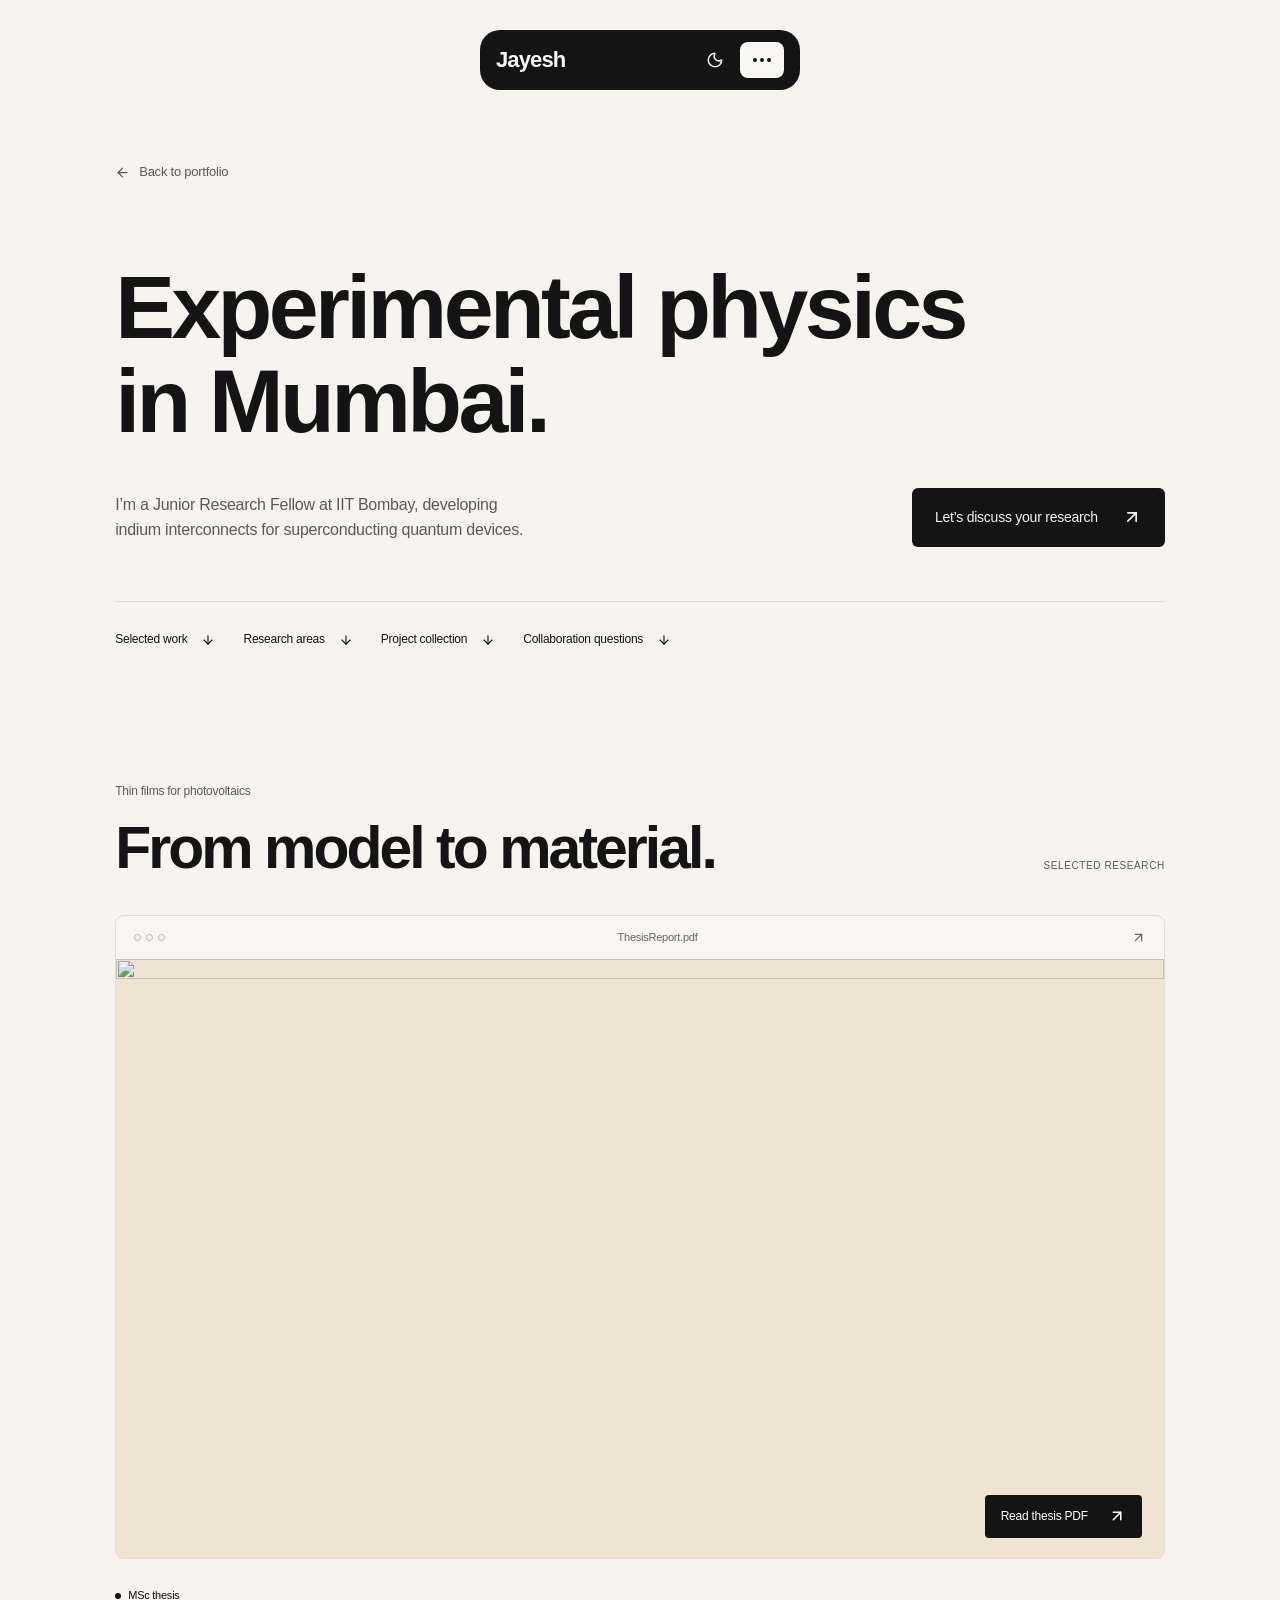
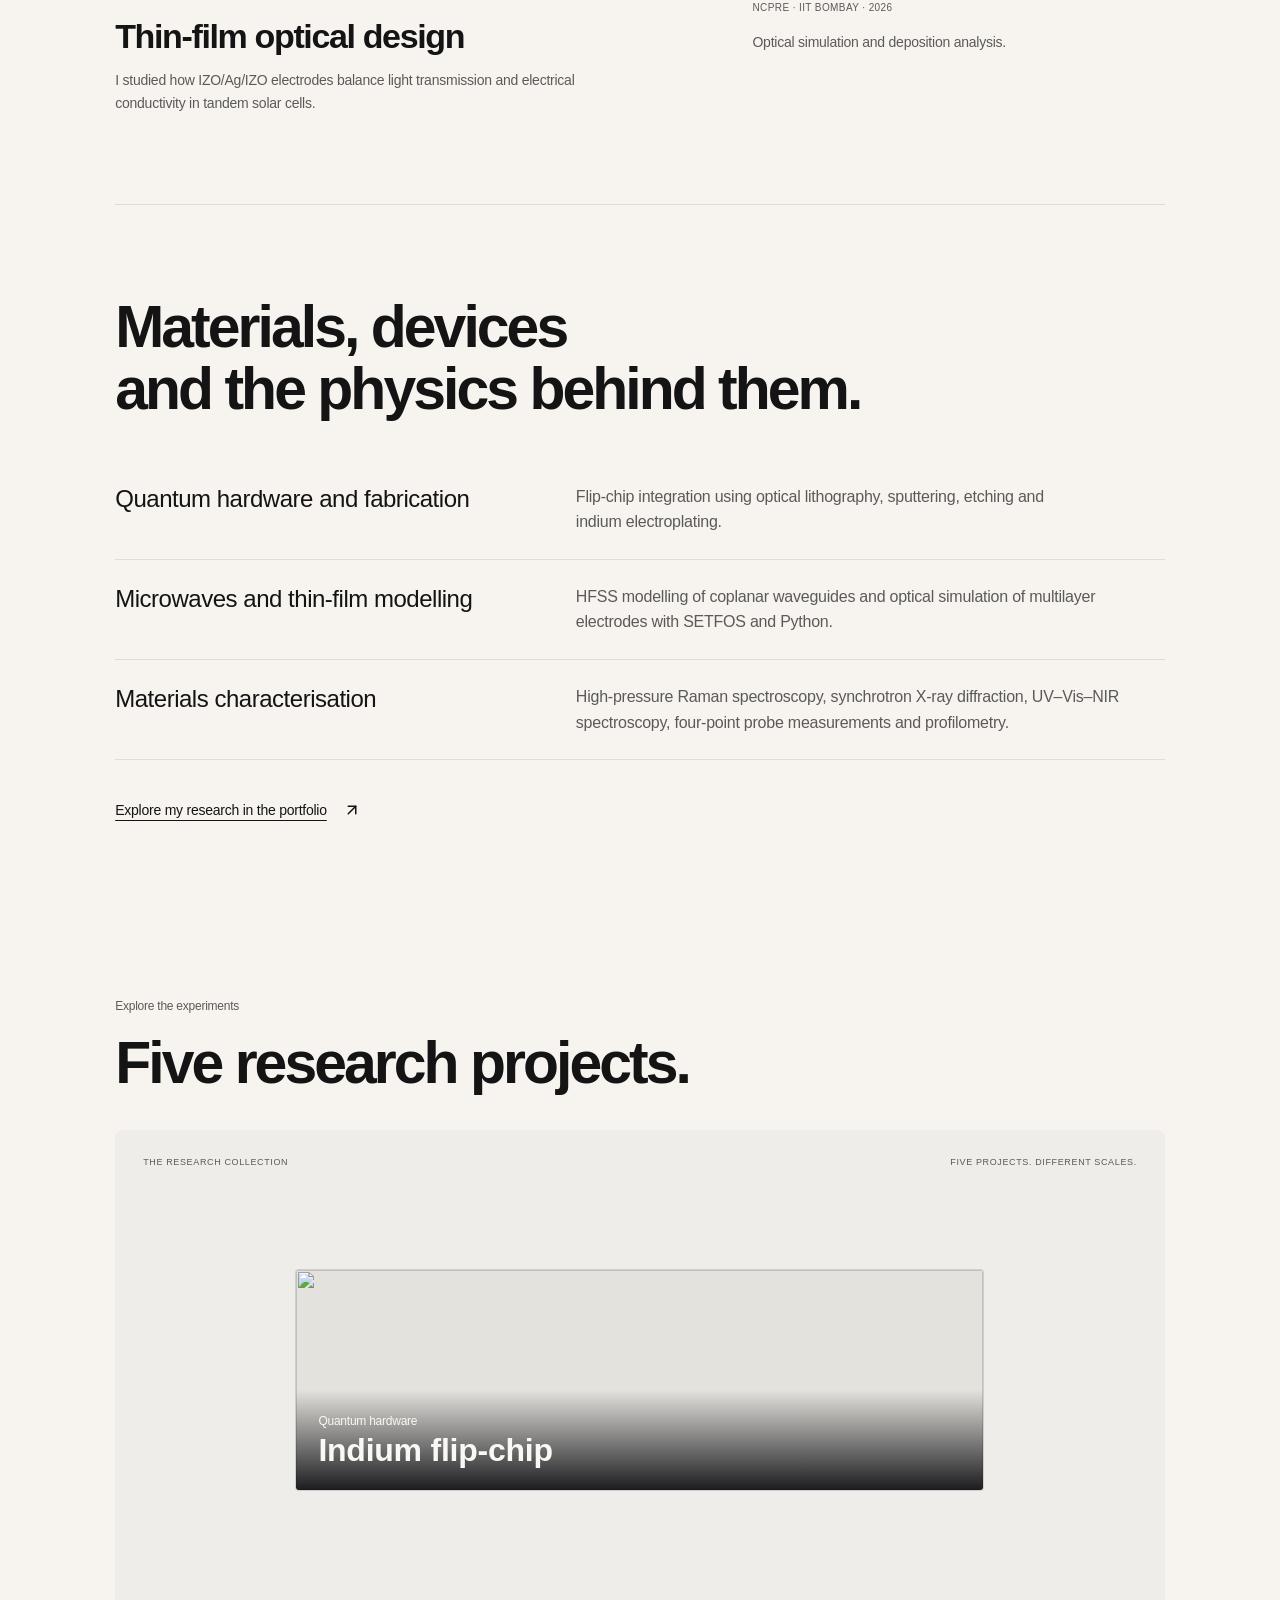
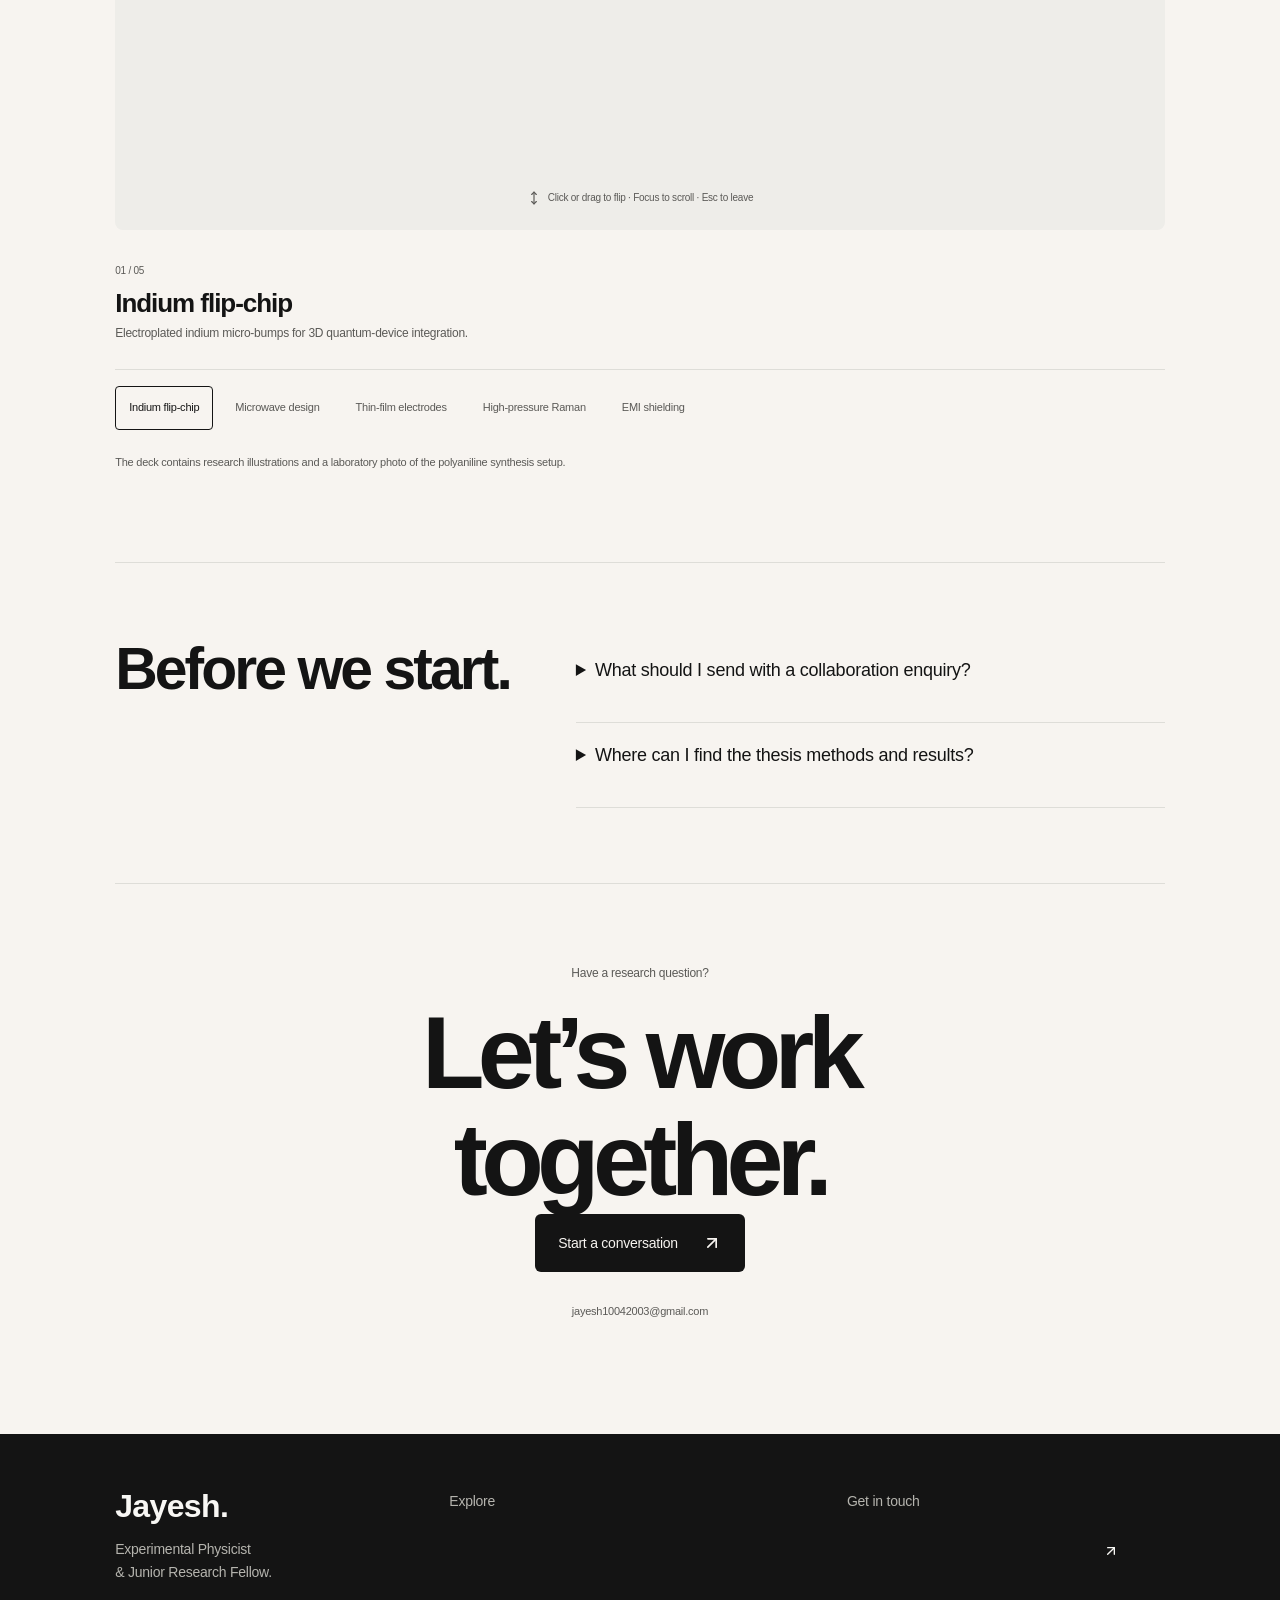
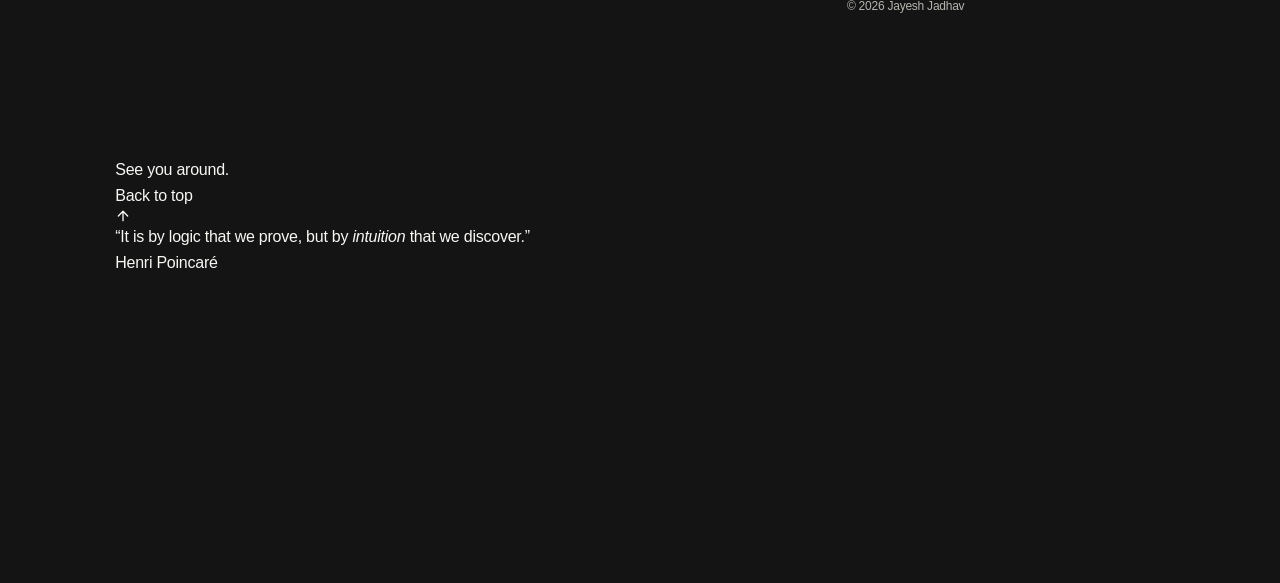
==== research/index.html @ 36b20504 "Align menu jumps with section content and repair moved links" ====
<!doctype html>
<html lang="en" class="fJfFLG_variable">
  <head>
    <meta charset="utf-8" />
    <meta
      name="viewport"
      content="width=device-width, initial-scale=1, viewport-fit=cover"
    />
    <title>Research Collaboration | Jayesh Jadhav</title>
    <meta
      name="description"
      content="Explore Jayesh Jadhav’s research in quantum hardware, thin-film optics and high-pressure spectroscopy, and get in touch about collaboration."
    />
    <meta
      property="og:title"
      content="Research Collaboration | Jayesh Jadhav"
    />
    <meta
      property="og:description"
      content="Research in quantum hardware, thin-film optics and high-pressure spectroscopy."
    />
    <meta property="og:type" content="website" />
    <link rel="icon" href="../assets/favicon.svg" type="image/svg+xml" />
    <link rel="stylesheet" href="../styles.css" />
    <link rel="stylesheet" href="../reference-crowd.css" />
    <link rel="stylesheet" href="research.css" />
    <link rel="stylesheet" href="../reference-overrides.css" />
    <script>
      try {
        document.documentElement.dataset.theme =
          localStorage.getItem("portfolio-theme") === "dark" ? "dark" : "light";
      } catch {
        document.documentElement.dataset.theme = "light";
      }
    </script>
    <script src="../reference-shell.js" defer></script>
    <script src="../reference-crowd.js" defer></script>
    <script src="deck.js" defer></script>
  </head>
  <body>
    <div class="freelance-page" id="top">
      <a class="skip-link" href="#research-main">Skip to content</a>
      <header class="site-header">
        <div class="header-inner">
          <a class="wordmark" href="../#about" aria-label="Jayesh Jadhav, home">
            <span class="wordmark-text">Jayesh</span>
          </a>
          <div class="header-actions">
            <button
              aria-label="Toggle dark mode"
              aria-pressed="false"
              class="wave-target icon-button theme-toggle"
            >
              <span
                class="wave-icon"
                aria-hidden="true"
                style="--wave-icon-size: 20px"
              >
                <span class="wave-icon-track">
                  <span>
                    <svg
                      xmlns="http://www.w3.org/2000/svg"
                      width="18"
                      height="18"
                      viewBox="0 0 24 24"
                      fill="none"
                      stroke="currentColor"
                      stroke-width="2"
                      stroke-linecap="round"
                      stroke-linejoin="round"
                      class="lucide lucide-moon"
                      aria-hidden="true"
                    >
                      <path
                        d="M20.985 12.486a9 9 0 1 1-9.473-9.472c.405-.022.617.46.402.803a6 6 0 0 0 8.268 8.268c.344-.215.825-.004.803.401"
                      ></path>
                    </svg>
                  </span>
                  <span>
                    <svg
                      xmlns="http://www.w3.org/2000/svg"
                      width="18"
                      height="18"
                      viewBox="0 0 24 24"
                      fill="none"
                      stroke="currentColor"
                      stroke-width="2"
                      stroke-linecap="round"
                      stroke-linejoin="round"
                      class="lucide lucide-moon"
                      aria-hidden="true"
                    >
                      <path
                        d="M20.985 12.486a9 9 0 1 1-9.473-9.472c.405-.022.617.46.402.803a6 6 0 0 0 8.268 8.268c.344-.215.825-.004.803.401"
                      ></path>
                    </svg>
                  </span>
                </span>
              </span>
            </button>
            <button
              type="button"
              class="icon-button nav-menu-trigger wave-target"
              aria-label="Navigation menu"
              aria-expanded="false"
              aria-controls="navigation-panel"
              aria-haspopup="dialog"
            >
              <span
                class="wave-icon"
                aria-hidden="true"
                style="--wave-icon-size: 24px"
              >
                <span class="wave-icon-track">
                  <span>
                    <svg
                      xmlns="http://www.w3.org/2000/svg"
                      width="24"
                      height="24"
                      viewBox="0 0 24 24"
                      fill="none"
                      stroke="currentColor"
                      stroke-width="2"
                      stroke-linecap="round"
                      stroke-linejoin="round"
                      class="lucide lucide-ellipsis"
                      aria-hidden="true"
                    >
                      <circle cx="12" cy="12" r="1"></circle>
                      <circle cx="19" cy="12" r="1"></circle>
                      <circle cx="5" cy="12" r="1"></circle>
                    </svg>
                  </span>
                  <span>
                    <svg
                      xmlns="http://www.w3.org/2000/svg"
                      width="24"
                      height="24"
                      viewBox="0 0 24 24"
                      fill="none"
                      stroke="currentColor"
                      stroke-width="2"
                      stroke-linecap="round"
                      stroke-linejoin="round"
                      class="lucide lucide-ellipsis"
                      aria-hidden="true"
                    >
                      <circle cx="12" cy="12" r="1"></circle>
                      <circle cx="19" cy="12" r="1"></circle>
                      <circle cx="5" cy="12" r="1"></circle>
                    </svg>
                  </span>
                </span>
              </span>
            </button>
          </div>
        </div>
      </header>
      <dialog
        id="navigation-panel"
        class="nav-dialog"
        aria-label="Navigation menu"
      >
        <div class="nav-panel">
          <div class="nav-panel-top">
            <button
              type="button"
              class="nav-panel-close"
              aria-label="Close navigation menu"
            >
              <span class="nav-menu-text">
                <span class="sr-only">close</span>
                <span aria-hidden="true">
                  <span class="nav-menu-piece">c</span>
                  <span class="nav-menu-piece">l</span>
                  <span class="nav-menu-piece">o</span>
                  <span class="nav-menu-piece">s</span>
                  <span class="nav-menu-piece">e</span>
                </span>
              </span>
              <span class="nav-close-circle nav-menu-piece">
                <svg
                  xmlns="http://www.w3.org/2000/svg"
                  width="23"
                  height="23"
                  viewBox="0 0 24 24"
                  fill="none"
                  stroke="currentColor"
                  stroke-width="2"
                  stroke-linecap="round"
                  stroke-linejoin="round"
                  class="lucide lucide-x"
                  aria-hidden="true"
                >
                  <path d="M18 6 6 18"></path>
                  <path d="m6 6 12 12"></path>
                </svg>
              </span>
            </button>
          </div>
          <nav class="nav-panel-links" aria-label="Site navigation">
            <div class="nav-menu-primary">
              <a href="../#projects">
                <span class="nav-menu-text">
                  <span class="sr-only">Projects</span>
                  <span aria-hidden="true">
                    <span class="nav-menu-piece">P</span>
                    <span class="nav-menu-piece">r</span>
                    <span class="nav-menu-piece">o</span>
                    <span class="nav-menu-piece">j</span>
                    <span class="nav-menu-piece">e</span>
                    <span class="nav-menu-piece">c</span>
                    <span class="nav-menu-piece">t</span>
                    <span class="nav-menu-piece">s</span>
                  </span>
                </span>
              </a>
              <a href="../#about">
                <span class="nav-menu-text">
                  <span class="sr-only">About</span>
                  <span aria-hidden="true">
                    <span class="nav-menu-piece">A</span>
                    <span class="nav-menu-piece">b</span>
                    <span class="nav-menu-piece">o</span>
                    <span class="nav-menu-piece">u</span>
                    <span class="nav-menu-piece">t</span>
                  </span>
                </span>
              </a>
              <a href="../#contact">
                <span class="nav-menu-text">
                  <span class="sr-only">Contact</span>
                  <span aria-hidden="true">
                    <span class="nav-menu-piece">C</span>
                    <span class="nav-menu-piece">o</span>
                    <span class="nav-menu-piece">n</span>
                    <span class="nav-menu-piece">t</span>
                    <span class="nav-menu-piece">a</span>
                    <span class="nav-menu-piece">c</span>
                    <span class="nav-menu-piece">t</span>
                  </span>
                </span>
              </a>
            </div>
            <div class="nav-menu-secondary">
              <a href="../#skills">
                <span class="nav-menu-text">
                  <span class="sr-only">Skills</span>
                  <span aria-hidden="true">
                    <span class="nav-menu-piece">S</span>
                    <span class="nav-menu-piece">k</span>
                    <span class="nav-menu-piece">i</span>
                    <span class="nav-menu-piece">l</span>
                    <span class="nav-menu-piece">l</span>
                    <span class="nav-menu-piece">s</span>
                  </span>
                </span>
              </a>
              <a href="../#experience">
                <span class="nav-menu-text">
                  <span class="sr-only">Experience</span>
                  <span aria-hidden="true">
                    <span class="nav-menu-piece">E</span>
                    <span class="nav-menu-piece">x</span>
                    <span class="nav-menu-piece">p</span>
                    <span class="nav-menu-piece">e</span>
                    <span class="nav-menu-piece">r</span>
                    <span class="nav-menu-piece">i</span>
                    <span class="nav-menu-piece">e</span>
                    <span class="nav-menu-piece">n</span>
                    <span class="nav-menu-piece">c</span>
                    <span class="nav-menu-piece">e</span>
                  </span>
                </span>
              </a>
              <a href="./" aria-current="page">
                <span class="nav-menu-text">
                  <span class="sr-only">Research</span>
                  <span aria-hidden="true">
                    <span class="nav-menu-piece">R</span>
                    <span class="nav-menu-piece">e</span>
                    <span class="nav-menu-piece">s</span>
                    <span class="nav-menu-piece">e</span>
                    <span class="nav-menu-piece">a</span>
                    <span class="nav-menu-piece">r</span>
                    <span class="nav-menu-piece">c</span>
                    <span class="nav-menu-piece">h</span>
                  </span>
                </span>
              </a>
              <a href="../world/">
                <span class="nav-menu-text">
                  <span class="sr-only">World of Jayesh</span>
                  <span aria-hidden="true">
                    <span class="nav-menu-piece">W</span>
                    <span class="nav-menu-piece">o</span>
                    <span class="nav-menu-piece">r</span>
                    <span class="nav-menu-piece">l</span>
                    <span class="nav-menu-piece">d</span>
                    <span class="nav-menu-piece"> </span>
                    <span class="nav-menu-piece">o</span>
                    <span class="nav-menu-piece">f</span>
                    <span class="nav-menu-piece"> </span>
                    <span class="nav-menu-piece">J</span>
                    <span class="nav-menu-piece">a</span>
                    <span class="nav-menu-piece">y</span>
                    <span class="nav-menu-piece">e</span>
                    <span class="nav-menu-piece">s</span>
                    <span class="nav-menu-piece">h</span>
                  </span>
                </span>
              </a>
            </div>
          </nav>
          <div class="nav-panel-footer">
            <a class="nav-panel-email" href="mailto:jayesh10042003@gmail.com">
              <span class="nav-menu-text">
                <span class="sr-only">jayesh10042003@gmail.com</span>
                <span aria-hidden="true">
                  <span class="nav-menu-piece">j</span>
                  <span class="nav-menu-piece">a</span>
                  <span class="nav-menu-piece">y</span>
                  <span class="nav-menu-piece">e</span>
                  <span class="nav-menu-piece">s</span>
                  <span class="nav-menu-piece">h</span>
                  <span class="nav-menu-piece">1</span>
                  <span class="nav-menu-piece">0</span>
                  <span class="nav-menu-piece">0</span>
                  <span class="nav-menu-piece">4</span>
                  <span class="nav-menu-piece">2</span>
                  <span class="nav-menu-piece">0</span>
                  <span class="nav-menu-piece">0</span>
                  <span class="nav-menu-piece">3</span>
                  <span class="nav-menu-piece">@</span>
                  <span class="nav-menu-piece">g</span>
                  <span class="nav-menu-piece">m</span>
                  <span class="nav-menu-piece">a</span>
                  <span class="nav-menu-piece">i</span>
                  <span class="nav-menu-piece">l</span>
                  <span class="nav-menu-piece">.</span>
                  <span class="nav-menu-piece">c</span>
                  <span class="nav-menu-piece">o</span>
                  <span class="nav-menu-piece">m</span>
                </span>
              </span>
            </a>
            <div class="nav-panel-socials">
              <a
                class="nav-menu-piece"
                href="https://www.instagram.com/jayesh10042003/"
                aria-label="Instagram"
                target="_blank"
                rel="noopener noreferrer"
              >
                <svg
                  class="platform-logo"
                  viewBox="0 0 24 24"
                  width="18"
                  height="18"
                  fill="currentColor"
                  aria-hidden="true"
                  focusable="false"
                >
                  <path
                    d="M7.0301.084c-1.2768.0602-2.1487.264-2.911.5634-.7888.3075-1.4575.72-2.1228 1.3877-.6652.6677-1.075 1.3368-1.3802 2.127-.2954.7638-.4956 1.6365-.552 2.914-.0564 1.2775-.0689 1.6882-.0626 4.947.0062 3.2586.0206 3.6671.0825 4.9473.061 1.2765.264 2.1482.5635 2.9107.308.7889.72 1.4573 1.388 2.1228.6679.6655 1.3365 1.0743 2.1285 1.38.7632.295 1.6361.4961 2.9134.552 1.2773.056 1.6884.069 4.9462.0627 3.2578-.0062 3.668-.0207 4.9478-.0814 1.28-.0607 2.147-.2652 2.9098-.5633.7889-.3086 1.4578-.72 2.1228-1.3881.665-.6682 1.0745-1.3378 1.3795-2.1284.2957-.7632.4966-1.636.552-2.9124.056-1.2809.0692-1.6898.063-4.948-.0063-3.2583-.021-3.6668-.0817-4.9465-.0607-1.2797-.264-2.1487-.5633-2.9117-.3084-.7889-.72-1.4568-1.3876-2.1228C21.2982 1.33 20.628.9208 19.8378.6165 19.074.321 18.2017.1197 16.9244.0645 15.6471.0093 15.236-.005 11.977.0014 8.718.0076 8.31.0215 7.0301.0839m.1402 21.6932c-1.17-.0509-1.8053-.2453-2.2287-.408-.5606-.216-.96-.4771-1.3819-.895-.422-.4178-.6811-.8186-.9-1.378-.1644-.4234-.3624-1.058-.4171-2.228-.0595-1.2645-.072-1.6442-.079-4.848-.007-3.2037.0053-3.583.0607-4.848.05-1.169.2456-1.805.408-2.2282.216-.5613.4762-.96.895-1.3816.4188-.4217.8184-.6814 1.3783-.9003.423-.1651 1.0575-.3614 2.227-.4171 1.2655-.06 1.6447-.072 4.848-.079 3.2033-.007 3.5835.005 4.8495.0608 1.169.0508 1.8053.2445 2.228.408.5608.216.96.4754 1.3816.895.4217.4194.6816.8176.9005 1.3787.1653.4217.3617 1.056.4169 2.2263.0602 1.2655.0739 1.645.0796 4.848.0058 3.203-.0055 3.5834-.061 4.848-.051 1.17-.245 1.8055-.408 2.2294-.216.5604-.4763.96-.8954 1.3814-.419.4215-.8181.6811-1.3783.9-.4224.1649-1.0577.3617-2.2262.4174-1.2656.0595-1.6448.072-4.8493.079-3.2045.007-3.5825-.006-4.848-.0608M16.953 5.5864A1.44 1.44 0 1 0 18.39 4.144a1.44 1.44 0 0 0-1.437 1.4424M5.8385 12.012c.0067 3.4032 2.7706 6.1557 6.173 6.1493 3.4026-.0065 6.157-2.7701 6.1506-6.1733-.0065-3.4032-2.771-6.1565-6.174-6.1498-3.403.0067-6.156 2.771-6.1496 6.1738M8 12.0077a4 4 0 1 1 4.008 3.9921A3.9996 3.9996 0 0 1 8 12.0077"
                  ></path>
                </svg>
              </a>
              <a
                class="nav-menu-piece"
                href="https://github.com/portfolio-jayesh"
                aria-label="GitHub"
                target="_blank"
                rel="noopener noreferrer"
              >
                <svg
                  class="platform-logo"
                  viewBox="0 0 24 24"
                  width="18"
                  height="18"
                  fill="currentColor"
                  aria-hidden="true"
                  focusable="false"
                >
                  <path
                    d="M12 .297c-6.63 0-12 5.373-12 12 0 5.303 3.438 9.8 8.205 11.385.6.113.82-.258.82-.577 0-.285-.01-1.04-.015-2.04-3.338.724-4.042-1.61-4.042-1.61C4.422 18.07 3.633 17.7 3.633 17.7c-1.087-.744.084-.729.084-.729 1.205.084 1.838 1.236 1.838 1.236 1.07 1.835 2.809 1.305 3.495.998.108-.776.417-1.305.76-1.605-2.665-.3-5.466-1.332-5.466-5.93 0-1.31.465-2.38 1.235-3.22-.135-.303-.54-1.523.105-3.176 0 0 1.005-.322 3.3 1.23.96-.267 1.98-.399 3-.405 1.02.006 2.04.138 3 .405 2.28-1.552 3.285-1.23 3.285-1.23.645 1.653.24 2.873.12 3.176.765.84 1.23 1.91 1.23 3.22 0 4.61-2.805 5.625-5.475 5.92.42.36.81 1.096.81 2.22 0 1.606-.015 2.896-.015 3.286 0 .315.21.69.825.57C20.565 22.092 24 17.592 24 12.297c0-6.627-5.373-12-12-12"
                  ></path>
                </svg>
              </a>
              <a
                class="nav-menu-piece"
                href="https://www.linkedin.com/in/jayeshjadhaviitbphysics/"
                aria-label="LinkedIn"
                target="_blank"
                rel="noopener noreferrer"
              >
                <svg
                  class="platform-logo"
                  viewBox="0 0 24 24"
                  width="18"
                  height="18"
                  fill="currentColor"
                  aria-hidden="true"
                  focusable="false"
                >
                  <path
                    d="M20.447 20.452h-3.554v-5.569c0-1.328-.027-3.037-1.852-3.037-1.853 0-2.136 1.445-2.136 2.939v5.667H9.351V9h3.414v1.561h.046c.477-.9 1.637-1.85 3.37-1.85 3.601 0 4.267 2.37 4.267 5.455v6.286zM5.337 7.433c-1.144 0-2.063-.926-2.063-2.065 0-1.138.92-2.063 2.063-2.063 1.14 0 2.064.925 2.064 2.063 0 1.139-.925 2.065-2.064 2.065zm1.782 13.019H3.555V9h3.564v11.452zM22.225 0H1.771C.792 0 0 .774 0 1.729v20.542C0 23.227.792 24 1.771 24h20.451C23.2 24 24 23.227 24 22.271V1.729C24 .774 23.2 0 22.222 0h.003z"
                  ></path>
                </svg>
              </a>
            </div>
          </div>
        </div>
      </dialog>
      <main id="research-main" tabindex="-1">
        <header class="freelance-hero wrap">
          <a class="freelance-back" href="../">
            <svg
              xmlns="http://www.w3.org/2000/svg"
              width="15"
              height="15"
              viewBox="0 0 24 24"
              fill="none"
              stroke="currentColor"
              stroke-width="2"
              stroke-linecap="round"
              stroke-linejoin="round"
              class="lucide lucide-arrow-left"
              aria-hidden="true"
            >
              <path d="m12 19-7-7 7-7"></path>
              <path d="M19 12H5"></path></svg
            >Back to portfolio</a
          >
          <div class="freelance-hero-heading">
            <h1>Experimental physics<br />in Mumbai.</h1>
          </div>
          <div class="freelance-hero-bottom">
            <p>
              I’m a Junior Research Fellow at IIT Bombay, developing indium
              interconnects for superconducting quantum devices.
            </p>
            <a
              class="fl-primary"
              href="mailto:jayesh10042003@gmail.com?subject=Research%20collaboration"
              >Let’s discuss your research
              <svg
                xmlns="http://www.w3.org/2000/svg"
                width="20"
                height="20"
                viewBox="0 0 24 24"
                fill="none"
                stroke="currentColor"
                stroke-width="2"
                stroke-linecap="round"
                stroke-linejoin="round"
                class="lucide lucide-arrow-up-right"
                aria-hidden="true"
              >
                <path d="M7 7h10v10"></path>
                <path d="M7 17 17 7"></path>
              </svg>
            </a>
          </div>
          <nav class="freelance-jump" aria-label="On this page">
            <a href="#selected-work"
              >Selected work
              <svg
                xmlns="http://www.w3.org/2000/svg"
                width="14"
                height="14"
                viewBox="0 0 24 24"
                fill="none"
                stroke="currentColor"
                stroke-width="2"
                stroke-linecap="round"
                stroke-linejoin="round"
                class="lucide lucide-arrow-down"
                aria-hidden="true"
              >
                <path d="M12 5v14"></path>
                <path d="m19 12-7 7-7-7"></path>
              </svg>
            </a>
            <a href="#research-areas"
              >Research areas
              <svg
                xmlns="http://www.w3.org/2000/svg"
                width="14"
                height="14"
                viewBox="0 0 24 24"
                fill="none"
                stroke="currentColor"
                stroke-width="2"
                stroke-linecap="round"
                stroke-linejoin="round"
                class="lucide lucide-arrow-down"
                aria-hidden="true"
              >
                <path d="M12 5v14"></path>
                <path d="m19 12-7 7-7-7"></path>
              </svg>
            </a>
            <a href="#project-collection"
              >Project collection
              <svg
                xmlns="http://www.w3.org/2000/svg"
                width="14"
                height="14"
                viewBox="0 0 24 24"
                fill="none"
                stroke="currentColor"
                stroke-width="2"
                stroke-linecap="round"
                stroke-linejoin="round"
                class="lucide lucide-arrow-down"
                aria-hidden="true"
              >
                <path d="M12 5v14"></path>
                <path d="m19 12-7 7-7-7"></path>
              </svg>
            </a>
            <a href="#collaboration-questions"
              >Collaboration questions
              <svg
                xmlns="http://www.w3.org/2000/svg"
                width="14"
                height="14"
                viewBox="0 0 24 24"
                fill="none"
                stroke="currentColor"
                stroke-width="2"
                stroke-linecap="round"
                stroke-linejoin="round"
                class="lucide lucide-arrow-down"
                aria-hidden="true"
              >
                <path d="M12 5v14"></path>
                <path d="m19 12-7 7-7-7"></path>
              </svg>
            </a>
          </nav>
        </header>
        <section
          class="freelance-work wrap"
          id="selected-work"
          aria-labelledby="work-heading"
        >
          <div class="fl-section-heading" data-scroll-anchor>
            <div>
              <span class="fl-eyebrow">Thin films for photovoltaics</span>
              <h2 id="work-heading">From model to material.</h2>
            </div>
            <span class="fl-small-label">SELECTED RESEARCH</span>
          </div>
          <a
            class="elite-preview"
            href="https://portfolio-jayesh.github.io/JayeshJa/Assets/ThesisReport.pdf"
            aria-label="Read thesis PDF"
          >
            <div class="elite-browser">
              <span aria-hidden="true">
                <i></i>
                <i></i>
                <i></i>
              </span>
              <span>ThesisReport.pdf</span>
              <svg
                xmlns="http://www.w3.org/2000/svg"
                width="15"
                height="15"
                viewBox="0 0 24 24"
                fill="none"
                stroke="currentColor"
                stroke-width="2"
                stroke-linecap="round"
                stroke-linejoin="round"
                class="lucide lucide-arrow-up-right"
                aria-hidden="true"
              >
                <path d="M7 7h10v10"></path>
                <path d="M7 17 17 7"></path>
              </svg>
            </div>
            <div class="elite-image">
              <img
                src="thesis-preview.jpg"
                width="1440"
                height="824"
                loading="lazy"
                decoding="async"
                alt=""
              />
            </div>
            <span class="elite-visit"
              >Read thesis PDF
              <svg
                xmlns="http://www.w3.org/2000/svg"
                width="18"
                height="18"
                viewBox="0 0 24 24"
                fill="none"
                stroke="currentColor"
                stroke-width="2"
                stroke-linecap="round"
                stroke-linejoin="round"
                class="lucide lucide-arrow-up-right"
                aria-hidden="true"
              >
                <path d="M7 7h10v10"></path>
                <path d="M7 17 17 7"></path>
              </svg>
            </span>
          </a>
          <div class="elite-details">
            <div>
              <span class="fl-live"> <span></span> MSc thesis</span>
              <h3>Thin-film optical design</h3>
              <p>
                I studied how IZO/Ag/IZO electrodes balance light transmission
                and electrical conductivity in tandem solar cells.
              </p>
            </div>
            <div class="elite-delivery">
              <span>NCPRE · IIT BOMBAY · 2026</span>
              <p>Optical simulation and deposition analysis.</p>
            </div>
          </div>
        </section>
        <section
          class="freelance-services wrap"
          id="research-areas"
          aria-labelledby="services-heading"
        >
          <h2 id="services-heading" data-scroll-anchor>
            Materials, devices<br />and the physics behind them.
          </h2>
          <div class="freelance-service-list">
            <article>
              <h3>Quantum hardware and fabrication</h3>
              <p>
                Flip-chip integration using optical lithography, sputtering,
                etching and indium electroplating.
              </p>
            </article>
            <article>
              <h3>Microwaves and thin-film modelling</h3>
              <p>
                HFSS modelling of coplanar waveguides and optical simulation
                of multilayer electrodes with SETFOS and Python.
              </p>
            </article>
            <article>
              <h3>Materials characterisation</h3>
              <p>
                High-pressure Raman spectroscopy, synchrotron X-ray diffraction,
                UV–Vis–NIR spectroscopy, four-point probe measurements and
                profilometry.
              </p>
            </article>
          </div>
          <a class="freelance-engineering-link" href="../#projects"
            >Explore my research in the portfolio
            <svg
              xmlns="http://www.w3.org/2000/svg"
              width="18"
              height="18"
              viewBox="0 0 24 24"
              fill="none"
              stroke="currentColor"
              stroke-width="2"
              stroke-linecap="round"
              stroke-linejoin="round"
              class="lucide lucide-arrow-up-right"
              aria-hidden="true"
            >
              <path d="M7 7h10v10"></path>
              <path d="M7 17 17 7"></path>
            </svg>
          </a>
        </section>
        <section
          class="freelance-demos wrap"
          id="project-collection"
          aria-labelledby="demo-heading"
        >
          <div class="fl-section-heading" data-scroll-anchor>
            <div>
              <span class="fl-eyebrow">Explore the experiments</span>
              <h2 id="demo-heading">Five research projects.</h2>
            </div>
          </div>
          <div class="demo-collection">
            <div
              class="td-root"
              role="region"
              aria-roledescription="carousel"
              aria-label="Research project collection"
              aria-describedby="deck-instructions"
              tabindex="0"
              data-project-deck=""
            >
              <div class="deck-stage-label">
                <span>THE RESEARCH COLLECTION</span>
                <span>FIVE PROJECTS. DIFFERENT SCALES.</span>
              </div>
              <div class="td-scene" aria-hidden="true">
                <div class="td-card" data-card="0">
                  <img
                    src="../assets/indium.webp"
                    alt=""
                    width="1440"
                    height="699"
                    draggable="false"
                    decoding="async"
                  />
                  <div class="research-card-copy">
                    <span>Quantum hardware</span>
                    <strong>Indium flip-chip</strong>
                  </div>
                </div>
                <div class="td-card" data-card="1">
                  <img
                    src="../assets/cpw.webp"
                    alt=""
                    width="1440"
                    height="699"
                    draggable="false"
                    decoding="async"
                  />
                  <div class="research-card-copy">
                    <span>Superconducting circuits</span>
                    <strong>Microwave design</strong>
                  </div>
                </div>
                <div class="td-card" data-card="2">
                  <img
                    src="../assets/optics.webp"
                    alt=""
                    width="1440"
                    height="699"
                    draggable="false"
                    decoding="async"
                  />
                  <div class="research-card-copy">
                    <span>Tandem photovoltaics</span>
                    <strong>Thin-film electrodes</strong>
                  </div>
                </div>
                <div class="td-card" data-card="3">
                  <img
                    src="../assets/raman.svg"
                    alt=""
                    width="1440"
                    height="699"
                    draggable="false"
                    decoding="async"
                  />
                  <div class="research-card-copy">
                    <span>Spectroscopy</span>
                    <strong>High-pressure Raman</strong>
                  </div>
                </div>
                <div class="td-card" data-card="4">
                  <img
                    src="pani.jpg"
                    alt=""
                    width="1440"
                    height="699"
                    draggable="false"
                    decoding="async"
                  />
                  <div class="research-card-copy">
                    <span>Materials physics</span>
                    <strong>EMI shielding</strong>
                  </div>
                </div>
                <div class="td-card" data-card="0">
                  <img
                    src="../assets/indium.webp"
                    alt=""
                    width="1440"
                    height="699"
                    draggable="false"
                    decoding="async"
                  />
                  <div class="research-card-copy">
                    <span>Quantum hardware</span>
                    <strong>Indium flip-chip</strong>
                  </div>
                </div>
                <div class="td-card" data-card="1">
                  <img
                    src="../assets/cpw.webp"
                    alt=""
                    width="1440"
                    height="699"
                    draggable="false"
                    decoding="async"
                  />
                  <div class="research-card-copy">
                    <span>Superconducting circuits</span>
                    <strong>Microwave design</strong>
                  </div>
                </div>
                <div class="td-card" data-card="2">
                  <img
                    src="../assets/optics.webp"
                    alt=""
                    width="1440"
                    height="699"
                    draggable="false"
                    decoding="async"
                  />
                  <div class="research-card-copy">
                    <span>Tandem photovoltaics</span>
                    <strong>Thin-film electrodes</strong>
                  </div>
                </div>
                <div class="td-card" data-card="3">
                  <img
                    src="../assets/raman.svg"
                    alt=""
                    width="1440"
                    height="699"
                    draggable="false"
                    decoding="async"
                  />
                  <div class="research-card-copy">
                    <span>Spectroscopy</span>
                    <strong>High-pressure Raman</strong>
                  </div>
                </div>
                <div class="td-card" data-card="4">
                  <img
                    src="pani.jpg"
                    alt=""
                    width="1440"
                    height="699"
                    draggable="false"
                    decoding="async"
                  />
                  <div class="research-card-copy">
                    <span>Materials physics</span>
                    <strong>EMI shielding</strong>
                  </div>
                </div>
              </div>
              <span class="deck-hint" id="deck-instructions">
                <svg
                  xmlns="http://www.w3.org/2000/svg"
                  width="14"
                  height="14"
                  viewBox="0 0 24 24"
                  fill="none"
                  stroke="currentColor"
                  stroke-width="2"
                  stroke-linecap="round"
                  stroke-linejoin="round"
                  class="lucide lucide-move-vertical"
                  aria-hidden="true"
                >
                  <path d="M12 2v20"></path>
                  <path d="m8 18 4 4 4-4"></path>
                  <path d="m8 6 4-4 4 4"></path></svg
                >Click or drag to flip · Focus to scroll · Esc to leave</span
              >
            </div>
            <div class="deck-caption">
              <div aria-live="polite" aria-atomic="true">
                <span class="deck-index"
                  >01<!-- -->
                  /
                  <!-- -->05</span
                >
                <h3>Indium flip-chip</h3>
                <p>
                  Electroplated indium micro-bumps for 3D quantum-device
                  integration.
                </p>
              </div>
            </div>
            <div class="demo-categories" aria-label="Choose a project">
              <button
                type="button"
                aria-pressed="true"
                data-description="Electroplated indium micro-bumps for 3D quantum-device integration."
              >
                Indium flip-chip
              </button>
              <button
                type="button"
                aria-pressed="false"
                data-description="Superconducting coplanar waveguides modelled in HFSS."
              >
                Microwave design
              </button>
              <button
                type="button"
                aria-pressed="false"
                data-description="Optical modelling and fabrication-aware design of IZO/Ag/IZO stacks."
              >
                Thin-film electrodes
              </button>
              <button
                type="button"
                aria-pressed="false"
                data-description="Diamond-anvil-cell spectroscopy at Bhabha Atomic Research Centre."
              >
                High-pressure Raman
              </button>
              <button
                type="button"
                aria-pressed="false"
                data-description="Polyaniline and magnetite synthesis for an EMI shielding composite."
              >
                EMI shielding
              </button>
            </div>
          </div>
          <p class="demo-disclaimer">
            The deck contains research illustrations and a laboratory photo of
            the polyaniline synthesis setup.
          </p>
        </section>
        <section
          class="freelance-questions wrap"
          id="collaboration-questions"
          aria-labelledby="questions-heading"
        >
          <h2 id="questions-heading" data-scroll-anchor>Before we start.</h2>
          <div>
            <details>
              <summary>
                What should I send with a collaboration enquiry?
              </summary>
              <p>
                Share your research question, the material or device you’re
                studying, and the measurement or model you have in mind.
              </p>
            </details>
            <details>
              <summary>Where can I find the thesis methods and results?</summary>
              <p>
                Chapter 2 of the <a href="#selected-work">thesis PDF</a> covers
                the simulations and results. Chapter 3 compares sputtering and
                thermal evaporation.
              </p>
            </details>
          </div>
        </section>
        <section
          class="freelance-cta wrap"
          aria-labelledby="freelance-cta-heading"
        >
          <span class="fl-eyebrow">Have a research question?</span>
          <h2 id="freelance-cta-heading">Let’s work<br />together.</h2>
          <a
            class="fl-primary"
            href="mailto:jayesh10042003@gmail.com?subject=Research%20collaboration"
            >Start a conversation<svg
              xmlns="http://www.w3.org/2000/svg"
              width="20"
              height="20"
              viewBox="0 0 24 24"
              fill="none"
              stroke="currentColor"
              stroke-width="2"
              stroke-linecap="round"
              stroke-linejoin="round"
              class="lucide lucide-arrow-up-right"
              aria-hidden="true"
            >
              <path d="M7 7h10v10"></path>
              <path d="M7 17 17 7"></path>
            </svg>
          </a>
          <a class="freelance-email" href="mailto:jayesh10042003@gmail.com"
            >jayesh10042003@gmail.com</a
          >
        </section>
      </main>
      <footer class="site-footer">
        <div class="footer-top wrap">
          <div class="footer-identity">
            <h2>Jayesh.</h2>
            <p>Experimental Physicist<br />&amp; Junior Research Fellow.</p>
          </div>
          <nav aria-label="Footer navigation">
            <p>Explore</p>
            <div>
              <a class="wave-target" href="../#about">
                <span class="wave-text">
                  <span class="sr-only">About</span>
                  <span class="wave-words" aria-hidden="true">
                    <span class="wave-window">
                      <span class="wave-glyph" data-char="About">About</span>
                    </span>
                  </span>
                </span>
              </a>
              <a class="wave-target" href="../#skills">
                <span class="wave-text">
                  <span class="sr-only">Skills</span>
                  <span class="wave-words" aria-hidden="true">
                    <span class="wave-window">
                      <span class="wave-glyph" data-char="Skills">Skills</span>
                    </span>
                  </span>
                </span>
              </a>
              <a class="wave-target" href="../#projects">
                <span class="wave-text">
                  <span class="sr-only">Projects</span>
                  <span class="wave-words" aria-hidden="true">
                    <span class="wave-window">
                      <span class="wave-glyph" data-char="Projects"
                        >Projects</span
                      >
                    </span>
                  </span>
                </span>
              </a>
              <a class="wave-target" href="../#experience">
                <span class="wave-text">
                  <span class="sr-only">Experience</span>
                  <span class="wave-words" aria-hidden="true">
                    <span class="wave-window">
                      <span class="wave-glyph" data-char="Experience"
                        >Experience</span
                      >
                    </span>
                  </span>
                </span>
              </a>
              <a class="wave-target" href="./">
                <span class="wave-text">
                  <span class="sr-only">Research</span>
                  <span aria-hidden="true" class="wave-words">
                    <span class="wave-window">
                      <span class="wave-glyph" data-char="Research"
                        >Research</span
                      >
                    </span>
                  </span>
                </span>
              </a>
              <a class="wave-target" href="../world/">
                <span class="wave-text">
                  <span class="sr-only">World of Jayesh</span>
                  <span aria-hidden="true" class="wave-words">
                    <span class="wave-window">
                      <span class="wave-glyph" data-char="World">World</span>
                    </span>
                    <span class="wave-window">
                      <span class="wave-glyph" data-char="of">of</span>
                    </span>
                    <span class="wave-window">
                      <span class="wave-glyph" data-char="Jayesh">Jayesh</span>
                    </span>
                  </span>
                </span>
              </a>
              <a class="wave-target" href="../#contact">
                <span class="wave-text">
                  <span class="sr-only">Contact</span>
                  <span class="wave-words" aria-hidden="true">
                    <span class="wave-window">
                      <span class="wave-glyph" data-char="Contact"
                        >Contact</span
                      >
                    </span>
                  </span>
                </span>
              </a>
            </div>
          </nav>
          <div class="footer-contact">
            <p>Get in touch</p>
            <a class="wave-target" href="mailto:jayesh10042003@gmail.com">
              <span class="wave-text">
                <span class="sr-only">jayesh10042003@gmail.com</span>
                <span aria-hidden="true" class="wave-words">
                  <span class="wave-window">
                    <span
                      class="wave-glyph"
                      data-char="jayesh10042003@gmail.com"
                      >jayesh10042003@gmail.com</span
                    >
                  </span>
                </span>
              </span>
              <svg
                xmlns="http://www.w3.org/2000/svg"
                width="16"
                height="16"
                viewBox="0 0 24 24"
                fill="none"
                stroke="currentColor"
                stroke-width="2"
                stroke-linecap="round"
                stroke-linejoin="round"
                class="lucide lucide-arrow-up-right"
                aria-hidden="true"
              >
                <path d="M7 7h10v10"></path>
                <path d="M7 17 17 7"></path>
              </svg>
            </a>
            <span>© 2026 Jayesh Jadhav</span>
          </div>
        </div>
        <div class="footer-finale">
          <div class="footer-finale-heading wrap">
            <p>See you around.</p>
            <a href="#top"
              >Back to top
              <svg
                xmlns="http://www.w3.org/2000/svg"
                width="16"
                height="16"
                viewBox="0 0 24 24"
                fill="none"
                stroke="currentColor"
                stroke-width="2"
                stroke-linecap="round"
                stroke-linejoin="round"
                class="lucide lucide-arrow-up"
                aria-hidden="true"
              >
                <path d="m5 12 7-7 7 7"></path>
                <path d="M12 19V5"></path>
              </svg>
            </a>
          </div>
          <div class="footer-exhibit" id="footer-quote">
            <figure class="footer-quotation wrap">
              <blockquote>
                <p>“It is by logic that we prove, but by <em>intuition</em> that we discover.”</p>
              </blockquote>
              <figcaption>Henri Poincaré</figcaption>
            </figure>
            <p id="physicist-crowd-description" class="sr-only">
              Cartoons of Henri Poincaré, Albert Einstein, Marie Curie, C. V. Raman,
              Satyendra Nath Bose, Richard Feynman, Emmy Noether, and Stephen Hawking
              cross the scene.
            </p>
            <button
              type="button"
              class="footer-crowd-scene"
              aria-label="Pause physicist animation"
              aria-describedby="physicist-crowd-description"
              aria-pressed="false"
              data-ready="false"
              disabled
            >
              <canvas class="footer-crowd-layer footer-crowd-back" aria-hidden="true"></canvas>
              <canvas class="footer-crowd-layer footer-crowd-front" aria-hidden="true"></canvas>
              <span class="footer-crowd-control" aria-hidden="true"></span>
            </button>
          </div>
        </div>
      </footer>
    </div>
  </body>
</html>
---- styles.css ----
/* Core layout, theme, components and typography. Adapted from the reference design with permission. */
@font-face{font-family:Space Grotesk;font-style:normal;font-weight:300 700;font-display:swap;src:url(assets/reference-fonts/edb5f85793adc1bb-s.0v2ipp7s07_p9.woff2)format("woff2");unicode-range:U+102-103,U+110-111,U+128-129,U+168-169,U+1A0-1A1,U+1AF-1B0,U+300-301,U+303-304,U+308-309,U+323,U+329,U+1EA0-1EF9,U+20AB}@font-face{font-family:Space Grotesk;font-style:normal;font-weight:300 700;font-display:swap;src:url(assets/reference-fonts/92b6de9cb55945e2-s.44ks8kcggj012.woff2)format("woff2");unicode-range:U+100-2BA,U+2BD-2C5,U+2C7-2CC,U+2CE-2D7,U+2DD-2FF,U+304,U+308,U+329,U+1D00-1DBF,U+1E00-1E9F,U+1EF2-1EFF,U+2020,U+20A0-20AB,U+20AD-20C4,U+2113,U+2C60-2C7F,U+A720-A7FF}@font-face{font-family:Space Grotesk;font-style:normal;font-weight:300 700;font-display:swap;src:url(assets/reference-fonts/237858b39a32779d-s.p.1ii7211jqpzi_.woff2)format("woff2");unicode-range:U+??,U+131,U+152-153,U+2BB-2BC,U+2C6,U+2DA,U+2DC,U+304,U+308,U+329,U+2000-206F,U+20AC,U+2122,U+2191,U+2193,U+2212,U+2215,U+FEFF,U+FFFD}@font-face{font-family:Space Grotesk Fallback;src:local(Arial);ascent-override:89.71%;descent-override:26.62%;line-gap-override:0.0%;size-adjust:109.69%}.fJfFLG_className{font-family:Space Grotesk,Space Grotesk Fallback;font-style:normal}.fJfFLG_variable{--font-space-grotesk:"Space Grotesk", "Space Grotesk Fallback"}
@layer properties{@supports (((-webkit-hyphens:none)) and (not (margin-trim:inline))) or ((-moz-orient:inline) and (not (color:rgb(from red r g b)))){*,:before,:after,::backdrop{--tw-rotate-x:initial;--tw-rotate-y:initial;--tw-rotate-z:initial;--tw-skew-x:initial;--tw-skew-y:initial;--tw-space-y-reverse:0;--tw-border-style:solid;--tw-font-weight:initial;--tw-shadow:0 0 #0000;--tw-shadow-color:initial;--tw-shadow-alpha:100%;--tw-inset-shadow:0 0 #0000;--tw-inset-shadow-color:initial;--tw-inset-shadow-alpha:100%;--tw-ring-color:initial;--tw-ring-shadow:0 0 #0000;--tw-inset-ring-color:initial;--tw-inset-ring-shadow:0 0 #0000;--tw-ring-inset:initial;--tw-ring-offset-width:0px;--tw-ring-offset-color:#fff;--tw-ring-offset-shadow:0 0 #0000;--tw-blur:initial;--tw-brightness:initial;--tw-contrast:initial;--tw-grayscale:initial;--tw-hue-rotate:initial;--tw-invert:initial;--tw-opacity:initial;--tw-saturate:initial;--tw-sepia:initial;--tw-drop-shadow:initial;--tw-drop-shadow-color:initial;--tw-drop-shadow-alpha:100%;--tw-drop-shadow-size:initial}}}@layer theme{:root,:host{--spacing:.25rem;--font-weight-semibold:600;--default-font-family:var(--font-space-grotesk);--default-mono-font-family:var(--font-space-grotesk)}}@layer base{*,:after,:before,::backdrop{box-sizing:border-box;border:0 solid;margin:0;padding:0}::file-selector-button{box-sizing:border-box;border:0 solid;margin:0;padding:0}html,:host{-webkit-text-size-adjust:100%;tab-size:4;line-height:1.5;font-family:var(--default-font-family,ui-sans-serif, system-ui, sans-serif, "Apple Color Emoji", "Segoe UI Emoji", "Segoe UI Symbol", "Noto Color Emoji");font-feature-settings:var(--default-font-feature-settings,normal);font-variation-settings:var(--default-font-variation-settings,normal);-webkit-tap-highlight-color:transparent}hr{height:0;color:inherit;border-top-width:1px}abbr:where([title]){-webkit-text-decoration:underline dotted;text-decoration:underline dotted}h1,h2,h3,h4,h5,h6{font-size:inherit;font-weight:inherit}a{color:inherit;-webkit-text-decoration:inherit;-webkit-text-decoration:inherit;-webkit-text-decoration:inherit;-webkit-text-decoration:inherit;text-decoration:inherit}b,strong{font-weight:bolder}code,kbd,samp,pre{font-family:var(--default-mono-font-family,ui-monospace, SFMono-Regular, Menlo, Monaco, Consolas, "Liberation Mono", "Courier New", monospace);font-feature-settings:var(--default-mono-font-feature-settings,normal);font-variation-settings:var(--default-mono-font-variation-settings,normal);font-size:1em}small{font-size:80%}sub,sup{vertical-align:baseline;font-size:75%;line-height:0;position:relative}sub{bottom:-.25em}sup{top:-.5em}table{text-indent:0;border-color:inherit;border-collapse:collapse}:-moz-focusring{outline:auto}progress{vertical-align:baseline}summary{display:list-item}ol,ul,menu{list-style:none}img,svg,video,canvas,audio,iframe,embed,object{vertical-align:middle;display:block}img,video{max-width:100%;height:auto}button,input,select,optgroup,textarea{font:inherit;font-feature-settings:inherit;font-variation-settings:inherit;letter-spacing:inherit;color:inherit;opacity:1;background-color:#0000;border-radius:0}::file-selector-button{font:inherit;font-feature-settings:inherit;font-variation-settings:inherit;letter-spacing:inherit;color:inherit;opacity:1;background-color:#0000;border-radius:0}:where(select:is([multiple],[size])) optgroup{font-weight:bolder}:where(select:is([multiple],[size])) optgroup option{padding-inline-start:20px}::file-selector-button{margin-inline-end:4px}::placeholder{opacity:1}@supports (not ((-webkit-appearance:-apple-pay-button))) or (contain-intrinsic-size:1px){::placeholder{color:currentColor}@supports (color:color-mix(in lab, red, red)){::placeholder{color:color-mix(in oklab, currentcolor 50%, transparent)}}}textarea{resize:vertical}::-webkit-search-decoration{-webkit-appearance:none}::-webkit-date-and-time-value{min-height:1lh;text-align:inherit}::-webkit-datetime-edit{display:inline-flex}::-webkit-datetime-edit-fields-wrapper{padding:0}::-webkit-datetime-edit{padding-block:0}::-webkit-datetime-edit-year-field{padding-block:0}::-webkit-datetime-edit-month-field{padding-block:0}::-webkit-datetime-edit-day-field{padding-block:0}::-webkit-datetime-edit-hour-field{padding-block:0}::-webkit-datetime-edit-minute-field{padding-block:0}::-webkit-datetime-edit-second-field{padding-block:0}::-webkit-datetime-edit-millisecond-field{padding-block:0}::-webkit-datetime-edit-meridiem-field{padding-block:0}::-webkit-calendar-picker-indicator{line-height:1}:-moz-ui-invalid{box-shadow:none}button,input:where([type=button],[type=reset],[type=submit]){appearance:button}::file-selector-button{appearance:button}::-webkit-inner-spin-button{height:auto}::-webkit-outer-spin-button{height:auto}[hidden]:where(:not([hidden=until-found])){display:none!important}}@layer components;@layer utilities{.invisible{visibility:hidden}.visible{visibility:visible}.sr-only{clip-path:inset(50%);white-space:nowrap;border-width:0;width:1px;height:1px;margin:-1px;padding:0;position:absolute;overflow:hidden}.fixed{position:fixed}.static{position:static}.sticky{position:sticky}.\!start{inset-inline-start:var(--spacing)!important}.start{inset-inline-start:var(--spacing)}.end{inset-inline-end:var(--spacing)}.isolate{isolation:isolate}.mb-2{margin-bottom:calc(var(--spacing) * 2)}.block{display:block}.contents{display:contents}.grid{display:grid}.hidden{display:none}.inline{display:inline}.transform{transform:var(--tw-rotate-x,) var(--tw-rotate-y,) var(--tw-rotate-z,) var(--tw-skew-x,) var(--tw-skew-y,)}.resize{resize:both}.list-decimal{list-style-type:decimal}.list-disc{list-style-type:disc}:where(.space-y-1>:not(:last-child)){--tw-space-y-reverse:0;margin-block-start:calc(calc(var(--spacing) * 1) * var(--tw-space-y-reverse));margin-block-end:calc(calc(var(--spacing) * 1) * calc(1 - var(--tw-space-y-reverse)))}.rounded{border-radius:.25rem}.border{border-style:var(--tw-border-style);border-width:1px}.pl-4{padding-left:calc(var(--spacing) * 4)}.text-end{text-align:end}.text-start{text-align:start}.font-semibold{--tw-font-weight:var(--font-weight-semibold);font-weight:var(--font-weight-semibold)}.underline{text-decoration-line:underline}.underline-offset-2{text-underline-offset:2px}.shadow{--tw-shadow:0 1px 3px 0 var(--tw-shadow-color,#0000001a), 0 1px 2px -1px var(--tw-shadow-color,#0000001a);box-shadow:var(--tw-inset-shadow), var(--tw-inset-ring-shadow), var(--tw-ring-offset-shadow), var(--tw-ring-shadow), var(--tw-shadow)}.ring{--tw-ring-shadow:var(--tw-ring-inset,) 0 0 0 calc(1px + var(--tw-ring-offset-width)) var(--tw-ring-color,currentcolor);box-shadow:var(--tw-inset-shadow), var(--tw-inset-ring-shadow), var(--tw-ring-offset-shadow), var(--tw-ring-shadow), var(--tw-shadow)}.blur{--tw-blur:blur(8px);filter:var(--tw-blur,) var(--tw-brightness,) var(--tw-contrast,) var(--tw-grayscale,) var(--tw-hue-rotate,) var(--tw-invert,) var(--tw-saturate,) var(--tw-sepia,) var(--tw-drop-shadow,)}.filter{filter:var(--tw-blur,) var(--tw-brightness,) var(--tw-contrast,) var(--tw-grayscale,) var(--tw-hue-rotate,) var(--tw-invert,) var(--tw-saturate,) var(--tw-sepia,) var(--tw-drop-shadow,)}.last\:mb-0:last-child{margin-bottom:calc(var(--spacing) * 0)}}:root{--sc-canvas:#08090b;--sc-surface:#101217;--sc-ink:#f4f2ef;--sc-ink-soft:#9a9ba1;--sc-accent:#d8ff3e;--sc-accent-ink:#08090b;--sc-hairline:var(--sc-ink)}@supports (color:color-mix(in lab, red, red)){:root{--sc-hairline:color-mix(in oklab, var(--sc-ink) 12%, transparent)}}:root{--sc-hairline-strong:var(--sc-ink)}@supports (color:color-mix(in lab, red, red)){:root{--sc-hairline-strong:color-mix(in oklab, var(--sc-ink) 22%, transparent)}}:root{--sc-font-display:"Instrument Sans", "Geist", system-ui, sans-serif;--sc-font-text:"Geist", system-ui, sans-serif;--sc-font-mono:"Geist Mono", ui-monospace, monospace;--sc-t-xs:clamp(.75rem, .72rem + .15vw, .82rem);--sc-t-sm:clamp(.875rem, .84rem + .18vw, .95rem);--sc-t-base:clamp(1rem, .96rem + .22vw, 1.125rem);--sc-t-lg:clamp(1.2rem, 1.1rem + .5vw, 1.5rem);--sc-t-xl:clamp(1.6rem, 1.35rem + 1.2vw, 2.25rem);--sc-t-2xl:clamp(2.1rem, 1.6rem + 2.4vw, 3.4rem);--sc-t-3xl:clamp(2.8rem, 1.9rem + 4.2vw, 5rem);--sc-t-4xl:clamp(3.4rem, 1.9rem + 6.6vw, 7.5rem);--sc-track-tight:-.035em;--sc-track-snug:-.02em;--sc-track-normal:-.005em;--sc-track-wide:.08em;--sc-leading-none:.94;--sc-leading-tight:1.06;--sc-leading-body:1.62;--sc-measure:62ch;--sc-1:.25rem;--sc-2:.5rem;--sc-3:.75rem;--sc-4:1rem;--sc-5:1.5rem;--sc-6:2rem;--sc-7:3rem;--sc-8:4rem;--sc-9:6rem;--sc-10:8rem;--sc-11:12rem;--sc-section:clamp(4.5rem, 9vw, 11rem);--sc-gutter:clamp(1.25rem, 5vw, 5.5rem);--sc-maxw:82rem;--sc-r-sm:6px;--sc-r-md:12px;--sc-r-lg:20px;--sc-r-pill:999px;--sc-shadow-color:220 40% 2%;--sc-e1:0 1px 2px hsl(var(--sc-shadow-color) / .28), 0 2px 6px -1px hsl(var(--sc-shadow-color) / .2);--sc-e2:0 2px 4px hsl(var(--sc-shadow-color) / .24), 0 8px 18px -4px hsl(var(--sc-shadow-color) / .3);--sc-e3:0 4px 8px hsl(var(--sc-shadow-color) / .22), 0 18px 40px -8px hsl(var(--sc-shadow-color) / .38), 0 48px 90px -24px hsl(var(--sc-shadow-color) / .3);--sc-edge:inset 0 1px 0 var(--sc-ink)}@supports (color:color-mix(in lab, red, red)){:root{--sc-edge:inset 0 1px 0 color-mix(in oklab, var(--sc-ink) 10%, transparent)}}:root{--sc-ease-out:cubic-bezier(.23, 1, .32, 1);--sc-ease-in-out:cubic-bezier(.77, 0, .175, 1);--sc-ease-drawer:cubic-bezier(.32, .72, 0, 1);--sc-d-fast:.16s;--sc-d-base:.24s;--sc-d-slow:.42s;--sc-z-stage:1;--sc-z-copy:20;--sc-z-chrome:60}*,:before,:after{box-sizing:border-box}html{-webkit-text-size-adjust:100%;scroll-behavior:smooth}@media (prefers-reduced-motion:reduce){html{scroll-behavior:auto}}body{background:var(--sc-canvas);color:var(--sc-ink);font-family:var(--sc-font-text);font-size:var(--sc-t-base);line-height:var(--sc-leading-body);letter-spacing:var(--sc-track-normal);-webkit-font-smoothing:antialiased;text-rendering:optimizelegibility;font-synthesis-weight:none;margin:0;overflow-x:clip}img,video,canvas,svg{max-width:100%;display:block}button,input,select,textarea{font:inherit;color:inherit}::selection{background:var(--sc-accent);color:var(--sc-accent-ink)}:root{caret-color:var(--sc-accent);accent-color:var(--sc-accent)}:focus-visible{outline:2px solid var(--sc-accent);outline-offset:3px;border-radius:var(--sc-r-sm)}:where(a){color:inherit;text-underline-offset:.22em;text-decoration-thickness:1px}@supports (scrollbar-color:auto){html{scrollbar-color:var(--sc-ink) transparent}@supports (color:color-mix(in lab, red, red)){html{scrollbar-color:color-mix(in oklab, var(--sc-ink) 26%, transparent) transparent}}html{scrollbar-width:thin}}:where(table,.sc-nums,[data-sc-count]){font-variant-numeric:tabular-nums}.sc-display{font-family:var(--sc-font-display);font-weight:500;line-height:var(--sc-leading-none);letter-spacing:var(--sc-track-tight);text-wrap:balance;margin:0}.sc-display--xl{font-size:var(--sc-t-4xl)}.sc-display--lg{font-size:var(--sc-t-3xl)}.sc-display--md{font-size:var(--sc-t-2xl);letter-spacing:var(--sc-track-snug)}.sc-lede{font-size:var(--sc-t-lg);letter-spacing:var(--sc-track-snug);color:var(--sc-ink);text-wrap:pretty;max-width:46ch;margin:0;line-height:1.44}.sc-body{max-width:var(--sc-measure);color:var(--sc-ink-soft);text-wrap:pretty;margin:0}.sc-label{font-family:var(--sc-font-mono);font-size:var(--sc-t-xs);letter-spacing:var(--sc-track-wide);text-transform:uppercase;color:var(--sc-ink-soft)}.sc-wrap{width:100%;max-width:var(--sc-maxw);padding-inline:var(--sc-gutter);margin-inline:auto}.sc-section{padding-block:var(--sc-section)}.sc-stack>*+*{margin-top:var(--sc-4)}.sc-stack>:is(h1,h2,h3){margin-top:var(--sc-7)}.sc-stack>:is(h1,h2,h3):first-child{margin-top:0}.sc-rule{background:var(--sc-hairline);border:0;height:1px;margin:0}.sc-act--pinned{position:relative}.sc-stage{height:100svh;z-index:var(--sc-z-stage);position:sticky;top:0;overflow:clip}.sc-stage :is(video[data-sc-scrub],canvas[data-sc-sequence],.sc-stage__poster){object-fit:cover;width:100%;height:100%;position:absolute;inset:0}video[data-sc-scrub]{opacity:0;transition:opacity .38s var(--sc-ease-out)}.sc-has-clip video[data-sc-scrub]{opacity:1}.sc-stage__poster{z-index:0;transition:opacity .38s var(--sc-ease-out)}.sc-has-clip .sc-stage__poster{opacity:0}.sc-scrim{pointer-events:none;z-index:1;background:linear-gradient(var(--sc-scrim-angle,180deg), var(--sc-canvas) 0%, var(--sc-canvas) 42%, transparent 68%);position:absolute;inset:0}@supports (color:color-mix(in lab, red, red)){.sc-scrim{background:linear-gradient(var(--sc-scrim-angle,180deg), color-mix(in oklab, var(--sc-canvas) var(--sc-scrim-a,78%), transparent) 0%, color-mix(in oklab, var(--sc-canvas) 30%, transparent) 42%, transparent 68%)}}.sc-scrim--bottom{--sc-scrim-angle:0deg}.sc-scrim--left{--sc-scrim-angle:90deg}.sc-scrim--right{--sc-scrim-angle:270deg}.sc-scrim--lead{background:linear-gradient(to top right, var(--sc-canvas) 0%, var(--sc-canvas) 30%, var(--sc-canvas) 52%, transparent 72%)}@supports (color:color-mix(in lab, red, red)){.sc-scrim--lead{background:linear-gradient(to top right, color-mix(in oklab, var(--sc-canvas) 94%, transparent) 0%, color-mix(in oklab, var(--sc-canvas) 72%, transparent) 30%, color-mix(in oklab, var(--sc-canvas) 30%, transparent) 52%, transparent 72%)}}.sc-scrim--trail{background:linear-gradient(to top left, var(--sc-canvas) 0%, var(--sc-canvas) 30%, var(--sc-canvas) 52%, transparent 72%)}@supports (color:color-mix(in lab, red, red)){.sc-scrim--trail{background:linear-gradient(to top left, color-mix(in oklab, var(--sc-canvas) 94%, transparent) 0%, color-mix(in oklab, var(--sc-canvas) 72%, transparent) 30%, color-mix(in oklab, var(--sc-canvas) 30%, transparent) 52%, transparent 72%)}}.sc-scrim--band{background:linear-gradient(to top, var(--sc-canvas) 0%, var(--sc-canvas) 22%, var(--sc-canvas) 42%, transparent 58%)}@supports (color:color-mix(in lab, red, red)){.sc-scrim--band{background:linear-gradient(to top, color-mix(in oklab, var(--sc-canvas) 94%, transparent) 0%, color-mix(in oklab, var(--sc-canvas) 74%, transparent) 22%, color-mix(in oklab, var(--sc-canvas) 30%, transparent) 42%, transparent 58%)}}.sc-scrim--vignette{background:radial-gradient(120% 90% at 50% 45%, transparent 40%, var(--sc-canvas) 100%)}@supports (color:color-mix(in lab, red, red)){.sc-scrim--vignette{background:radial-gradient(120% 90% at 50% 45%, transparent 40%, color-mix(in oklab, var(--sc-canvas) 70%, transparent) 100%)}}.sc-copy{z-index:var(--sc-z-copy);inset-inline:var(--sc-gutter);will-change:opacity, transform;max-width:min(46rem,76vw);position:absolute}.sc-copy--lead{left:var(--sc-gutter);bottom:clamp(3rem,12vh,9rem)}.sc-copy--center{text-align:center;inset-inline:auto;top:50%;left:50%;translate:-50% -50%}.sc-copy--trail{inset-inline:auto;right:var(--sc-gutter);text-align:right;bottom:clamp(3rem,12vh,9rem)}[data-sc-cue]{opacity:0;will-change:opacity, transform}.sc-ready [data-sc-cue]{transition:none}.sc-split{vertical-align:top;display:inline-block;overflow:hidden}.sc-split--line{margin-bottom:-.14em;padding-bottom:.14em;display:block}.sc-split__i{will-change:transform, opacity;display:inline-block}.sc-is-split{opacity:1!important}[data-sc-pan]{will-change:transform;display:flex}[data-sc-reveal]{will-change:clip-path}[data-sc-parallax]{will-change:transform}[data-sc-in],[data-sc-stagger]>*{opacity:0;transition:opacity .62s var(--sc-ease-out), transform .62s var(--sc-ease-out);transform:translateY(14px)}[data-sc-in].sc-in,[data-sc-stagger]>.sc-in{opacity:1;transform:none}[data-sc-tilt]{transform-style:preserve-3d;will-change:transform}[data-sc-magnet]{will-change:transform}[data-sc-spotlight]{isolation:isolate}:where([data-sc-spotlight]){position:relative}[data-sc-spotlight]:after{content:"";pointer-events:none;z-index:2;background:radial-gradient(28rem 28rem at calc(var(--sc-mx,.5) * 100%) calc(var(--sc-my,.5) * 100%), var(--sc-accent), transparent 70%);position:absolute;inset:0}@supports (color:color-mix(in lab, red, red)){[data-sc-spotlight]:after{background:radial-gradient(28rem 28rem at calc(var(--sc-mx,.5) * 100%) calc(var(--sc-my,.5) * 100%), color-mix(in oklab, var(--sc-accent) 16%, transparent), transparent 70%)}}[data-sc-spotlight]:after{opacity:0;transition:opacity var(--sc-d-slow) var(--sc-ease-out)}[data-sc-spotlight]:hover:after{opacity:1}[data-sc-mode=worldflight]{position:relative}.sc-world{z-index:var(--sc-z-stage);background:var(--sc-canvas);position:fixed;inset:0;overflow:clip}.sc-world__seg{opacity:0;will-change:opacity;position:absolute;inset:0}.sc-world__seg>:is(video,img,canvas){object-fit:cover;width:100%;height:100%;position:absolute;inset:0}.sc-world__poster{z-index:0;transform-origin:50%;transition:opacity .42s var(--sc-ease-out)}.sc-world__seg>video{z-index:1}.sc-world__seg.sc-has-clip .sc-world__poster{opacity:0}video[data-sc-scrub].sc-has-clip{opacity:1}.sc-world__copy{z-index:var(--sc-z-copy);pointer-events:none;position:fixed;inset:0}.sc-world__scrim{pointer-events:none;z-index:0;position:absolute;inset:0}[data-sc-copy]{opacity:0;pointer-events:none;will-change:opacity, transform}.sc-ready [data-sc-copy]{transition:none}.sc-world__spacer{pointer-events:none}[data-sc-progress]{height:2px;z-index:var(--sc-z-chrome);background:var(--sc-accent);transform-origin:0;will-change:transform;position:fixed;inset:0 0 auto;transform:scaleX(0)}.sc-grain{pointer-events:none;z-index:3;opacity:.045;position:fixed;inset:0}.sc-grain:before{content:"";background-image:url("data:image/svg+xml;utf8,<svg xmlns='http://www.w3.org/2000/svg' width='140' height='140'><filter id='n'><feTurbulence type='fractalNoise' baseFrequency='0.85' numOctaves='3'/></filter><rect width='140' height='140' filter='url(%23n)'/></svg>");position:absolute;inset:-50%}@media (prefers-reduced-motion:reduce){[data-sc-in],[data-sc-stagger]>*{transition-duration:.22s;transform:none}[data-sc-parallax],[data-sc-pan],.sc-split__i{transform:none!important}[data-sc-reveal]{clip-path:none!important}[data-sc-act=pan] .sc-stage,[data-sc-act=pan] [data-sc-stage]{overscroll-behavior-x:contain;scroll-snap-type:x proximity;overflow:auto hidden}[data-sc-pan]>*{scroll-snap-align:center}[data-sc-spotlight]:after{display:none}.sc-world__poster,[data-sc-copy]{transform:none!important}}@media (max-width:860px){.sc-copy{inset-inline:var(--sc-gutter);max-width:none}.sc-copy--trail{text-align:left}.sc-stage{height:100svh}.sc-scrim--trail{background:linear-gradient(to top, var(--sc-canvas) 0%, var(--sc-canvas) 22%, var(--sc-canvas) 42%, transparent 58%)}@supports (color:color-mix(in lab, red, red)){.sc-scrim--trail{background:linear-gradient(to top, color-mix(in oklab, var(--sc-canvas) 94%, transparent) 0%, color-mix(in oklab, var(--sc-canvas) 74%, transparent) 22%, color-mix(in oklab, var(--sc-canvas) 30%, transparent) 42%, transparent 58%)}}}:root{--lightningcss-light:initial;--lightningcss-dark: ;color-scheme:light;--sc-canvas:#f7f4f0;--sc-surface:#eeede9;--sc-ink:#141414;--sc-ink-soft:#5b5a57;--sc-accent:#141414;--sc-accent-ink:#f8f7f4;--sc-font-display:var(--font-space-grotesk), Arial, sans-serif;--sc-font-text:var(--font-space-grotesk), Arial, sans-serif;--sc-font-mono:var(--font-space-grotesk), Arial, sans-serif;--line:#deddd8;--surface-strong:#e3e2dd;--accent-wash:#e4e3de;--background:var(--sc-canvas);--foreground:var(--sc-ink);--ease:cubic-bezier(.22,1,.36,1);--gutter:clamp(24px,9vw,130px);--section-space:clamp(80px,8vw,120px);--image-shadow:0 16px 40px -22px #14141430}:root[data-theme=dark]{--lightningcss-light: ;--lightningcss-dark:initial;color-scheme:dark;--sc-canvas:#171716;--sc-surface:#232321;--sc-ink:#f5f4f0;--sc-ink-soft:#bdbcb6;--sc-accent:#f5f4f0;--sc-accent-ink:#171716;--line:#3b3b36;--surface-strong:#30302c;--accent-wash:#35352f}html{scroll-padding-top:110px}body{font-family:var(--sc-font-text);letter-spacing:-.015em;font-size:16px;line-height:1.6}body:before{content:"";z-index:150;pointer-events:none;opacity:.35;background-image:url(assets/reference-grain.png);background-size:256px 256px;position:fixed;inset:0}:root[data-theme=dark] body:before{filter:invert();opacity:.18}a{color:inherit;text-decoration:none}button,input,textarea,select,summary,code,pre,kbd,samp{font-family:inherit}button,summary{cursor:pointer;-webkit-tap-highlight-color:transparent}button:disabled{opacity:.5;cursor:not-allowed}p{text-wrap:pretty}h1,h2,h3{font-family:var(--sc-font-display);letter-spacing:-.02em;text-wrap:balance;font-weight:600}h2{margin:0 0 48px;font-size:clamp(44px,5.3vw,76px);line-height:1}.wrap{width:min(calc(100% - var(--gutter)*2),1180px);margin-inline:auto}.section-pad{padding-block:var(--section-space)}.accent{color:inherit}.skip-link{z-index:300;background:var(--sc-ink);color:var(--sc-canvas);border-radius:8px;padding:12px 20px;position:fixed;top:8px;left:12px;transform:translateY(-160%)}.skip-link:focus{transform:none}.button{white-space:nowrap;border:0;border-radius:6px;justify-content:center;align-items:center;gap:20px;min-height:46px;padding:11px 18px;font-size:14px;font-weight:500;transition:background-color .18s,color .18s,transform .18s;display:inline-flex}.button:active,.icon-button:active{transform:scale(.97)}.text-link{align-items:center;gap:8px;min-height:44px;font-size:14px;display:inline-flex}.text-link>svg:last-child{border:1px solid var(--line);box-sizing:content-box;transition:transform .18s var(--ease);border-radius:4px;padding:2px}.text-link:hover>svg:last-child{transform:translate(2px,-2px)}.icon-button{border:1px solid var(--line);background:0 0;border-radius:8px;justify-content:center;align-items:center;width:40px;height:40px;display:inline-flex}.icon-button:hover{background:var(--sc-surface)}.site-header{z-index:100;color:#f8f7f4;width:320px;max-width:calc(100% - 40px);position:fixed;top:30px;left:50%;transform:translate(-50%)}.header-inner{background:#141414;border-radius:20px;justify-content:space-between;align-items:center;height:60px;padding:10px 16px;display:flex}.wordmark{letter-spacing:-.04em;align-items:center;font-size:22px;font-weight:650;display:inline-flex}.wordmark-text{transform-origin:50%;display:inline-block}.header-actions{align-items:center;gap:9px;display:flex}.theme-toggle{color:#f8f7f4;border:0;width:32px}.theme-toggle:hover{background:#30302d}.nav-menu-trigger{color:#141414;background:#f8f7f4;border:0;width:44px;height:36px}.nav-menu-trigger:hover{background:#fff}summary::-webkit-details-marker{display:none}.nav-dialog{color:#111;background:#fafafa;border:0;border-radius:24px;width:min(680px,100vw - 48px);max-width:none;height:min(900px,100dvh - 48px);max-height:none;margin:0;padding:0;position:fixed;inset:24px 24px auto auto;overflow:hidden}.nav-dialog::backdrop{-webkit-backdrop-filter:blur(5px);backdrop-filter:blur(5px);opacity:var(--nav-backdrop-opacity,1);background:#0009}.nav-menu-text{display:inline-block}.nav-menu-piece{transform-origin:50% 80%;display:inline-block}.nav-dialog[data-motion=closing] .nav-panel{pointer-events:none;overflow:hidden}.nav-dialog[data-motion=closing] .nav-menu-piece{transition:none}.nav-panel{overscroll-behavior:contain;flex-direction:column;height:100%;padding:24px 32px 28px 48px;display:flex;overflow-y:auto}.nav-panel-top{justify-content:end;display:flex}.nav-panel-close{color:#111;letter-spacing:-.025em;background:0 0;border:0;align-items:center;gap:16px;padding:0;font-size:20px;display:inline-flex}.nav-close-circle{color:#fafafa;width:56px;height:56px;transition:transform .2s var(--ease);background:#111;border-radius:50%;place-items:center;display:grid}.nav-panel-close:hover .nav-close-circle{transform:rotate(90deg)}.nav-panel-links{flex-direction:column;flex:1;justify-content:center;gap:32px;padding-block:40px;display:flex}.nav-menu-primary{flex-direction:column;align-items:start;display:flex}.nav-menu-primary a{letter-spacing:-.04em;font-size:clamp(60px,9svh,88px);font-weight:500;line-height:1.15;display:block}.nav-menu-primary .wave-text,.nav-menu-primary .wave-window,.nav-menu-primary .wave-glyph{line-height:1.15}.nav-menu-primary .wave-window{height:1.15em}.nav-menu-primary a:hover{color:#555}.nav-menu-secondary{flex-wrap:wrap;gap:8px 26px;display:flex}.nav-menu-secondary a{align-items:center;min-height:44px;font-size:17px;display:inline-flex}.nav-menu-secondary a:hover{text-underline-offset:5px;text-decoration:underline}.nav-panel-footer{flex-wrap:wrap;justify-content:space-between;align-items:center;gap:20px;display:flex}.nav-panel-email{letter-spacing:-.025em;align-items:center;min-height:44px;font-size:16px;display:inline-flex}.nav-panel-email:hover{text-underline-offset:5px;text-decoration:underline}.nav-panel-socials{gap:8px;display:flex}.nav-panel-socials a{color:#fafafa;width:48px;height:48px;transition:transform .18s var(--ease);background:#111;border-radius:50%;place-items:center;display:grid}.nav-panel-socials .platform-logo{width:20px;height:20px}.nav-panel-socials a:hover{transform:translateY(-3px)}.nav-dialog a:focus-visible,.nav-dialog button:focus-visible{outline-offset:5px;border-radius:4px;outline:2px solid #111}@media (max-width:700px){.nav-dialog{border-radius:20px;width:calc(100vw - 24px);height:calc(100dvh - 24px);inset:12px 12px auto}.nav-panel{padding:20px 24px 24px}.nav-menu-primary a{font-size:clamp(58px,15vw,80px)}.nav-panel-links{gap:24px;padding-block:28px}.nav-menu-secondary{gap:8px 20px}.nav-panel-footer{gap:12px}}@media (max-height:550px){.nav-panel{padding:16px 24px}.nav-close-circle{width:44px;height:44px}.nav-panel-links{gap:12px;padding-block:20px}.nav-menu-primary a{font-size:44px}.nav-panel-socials a{width:44px;height:44px}}.about-section{position:relative}.portrait-journey{z-index:2;pointer-events:none;display:none;position:absolute;inset:0 0 auto}.portrait-sticky-stage{height:100vh;position:sticky;top:0}.portrait-card{transform-style:preserve-3d;position:absolute}.portrait-face{border-radius:inherit;backface-visibility:hidden;position:absolute;inset:0;overflow:hidden}.portrait-face-back{transform:rotateY(180deg)}.portrait-face img{object-fit:cover;width:100%;height:100%;display:block}.portrait-face-front img,.hero-portrait-link img{filter:grayscale()}@media (prefers-reduced-motion:no-preference){.portrait-motion-ready .portrait-journey{visibility:hidden;display:block}.portrait-motion-active .portrait-journey{visibility:visible}.portrait-motion-active .hero-portrait-link{background:0 0}.portrait-motion-active .hero-portrait-link img,.portrait-motion-active .bio-portrait img{opacity:0}.portrait-motion-active .bio-portrait{background:0 0}}.hero{--hero-image-width:clamp(150px,34svh,320px);--hero-image-height:calc(var(--hero-image-width)*1.15);--hero-image-bottom:24px;--hero-image-overlap:28px;height:100svh;min-height:0;position:relative}.hero-heading-composition{left:0;right:0;bottom:calc(var(--hero-image-bottom) + var(--hero-image-height) - var(--hero-image-overlap));z-index:3;position:absolute}.hero-title{letter-spacing:-.02em;text-align:center;margin:0;font-size:min(12.1vw,24svh,174px);font-weight:800;line-height:.9}.title-line{display:block}.hero-footer{z-index:4;justify-content:space-between;align-items:end;display:flex;position:absolute;bottom:28px;left:0;right:0}.hero-year{letter-spacing:-.02em;font-size:clamp(40px,6.8svh,68px);font-weight:600;line-height:1}.hero-focus{text-align:right;padding-bottom:5px;font-size:16px;line-height:1.3}.hero-portrait-link{left:50%;bottom:var(--hero-image-bottom);width:var(--hero-image-width);aspect-ratio:20/23;background:var(--surface-strong);border-radius:9px;display:block;position:absolute;overflow:hidden;transform:translate(-50%)}.hero-portrait-link img{object-fit:cover;width:100%;height:100%}.biography{letter-spacing:-.025em;grid-template-columns:1fr 1.1fr 1.1fr;align-items:center;gap:clamp(28px,3.3vw,48px);padding-block:520px 80px;display:grid}.bio-introduction{flex-direction:column;gap:32px;display:flex}.bio-introduction h2{letter-spacing:-.04em;margin:0;font-family:inherit;font-size:clamp(64px,6.6vw,96px);font-weight:700;line-height:.98}.bio-role{margin:0;font-size:clamp(24px,2.2vw,32px);font-weight:700;line-height:1.15}.bio-role>span{display:block}.bio-current{border-top:1px solid var(--line);padding-top:24px}.bio-current>span{letter-spacing:0;color:var(--sc-ink-soft);margin-bottom:10px;font-size:14px;font-weight:500;display:block}.bio-current p{margin:0;font-size:18px;font-weight:500;line-height:1.5}.bio-current strong{font-weight:700}.bio-current p>span{color:var(--sc-ink-soft)}.bio-description{flex-direction:column;gap:28px;display:flex}.bio-description .bio-lead{text-wrap:pretty;margin:0;font-size:clamp(24px,2.1vw,30px);font-weight:500;line-height:1.3}.bio-lead strong{font-weight:700}.bio-actions{flex-wrap:wrap;gap:12px;display:flex}.bio-actions a{border:1px solid var(--sc-ink);border-radius:6px;justify-content:center;align-items:center;gap:12px;min-height:52px;padding:14px 16px;font-size:16px;font-weight:600;transition:background-color .18s,color .18s;display:inline-flex}.bio-projects{background:var(--sc-ink);color:var(--sc-canvas)}.bio-projects:hover{background:var(--sc-ink-soft)}.bio-portrait{aspect-ratio:20/23;border-radius:16px;margin:0;overflow:hidden}.bio-portrait img{object-fit:cover;width:100%;height:100%}.projects-section{padding-top:90px}.section-heading{justify-content:space-between;align-items:end;gap:40px;margin-bottom:40px;display:flex}.section-heading h2{margin:0}.projects-intro{max-width:480px;color:var(--sc-ink-soft);margin:20px 0 32px;font-size:17px;line-height:1.6}.project-folder-grid{grid-template-columns:repeat(3,minmax(0,1fr));gap:28px;padding-top:24px;display:grid}.project-folder{text-align:left;width:100%;color:var(--sc-ink);background:0 0;border:0;border-radius:16px;padding:0;display:block}.project-folder:focus-visible{outline:2px solid var(--sc-ink);outline-offset:8px}.folder-scene{perspective:900px;height:260px;transform:rotateY(var(--folder-lean,0deg));transition:transform .25s var(--ease);display:block;position:relative}.folder-back{background:var(--surface-strong);border:1px solid var(--line);border-radius:14px;position:absolute;inset:62px 8px 16px}.folder-back:before{content:"";background:var(--surface-strong);border:1px solid var(--line);border-bottom:0;border-radius:12px 16px 0 0;width:44%;height:30px;position:absolute;top:-23px;left:-1px}.folder-paper{border:1px solid var(--line);background:var(--sc-canvas);transform-origin:50% 100%;height:166px;transition:transform .45s var(--ease);border-radius:9px;flex-direction:column;gap:12px;padding:16px;font-size:12px;font-weight:600;display:flex;position:absolute;top:55px;left:12%;right:12%;box-shadow:0 10px 20px -14px #0006}.folder-paper-back{transform:translate(-12px,-5px)rotate(-9deg)}.folder-paper-preview{padding:6px;overflow:hidden;transform:translate(10px,-1px)rotate(6deg)}.folder-paper-preview img{object-fit:cover;object-position:top left;filter:grayscale();border-radius:5px;width:100%;height:115px}.folder-paper-preview>span{padding:4px 8px}.folder-paper-front{transform:translateY(18px)rotate(-2deg)}.folder-paper-lines{border-block:1px solid var(--line);height:36px;position:relative}.folder-paper-lines:after{content:"";background:var(--line);height:1px;position:absolute;top:50%;left:0;right:28%}.folder-front{border:1px solid var(--sc-ink);justify-content:space-between;align-items:end;padding:22px;display:flex;position:absolute;inset:107px 0 8px}@supports (color:color-mix(in lab, red, red)){.folder-front{border:1px solid color-mix(in srgb,var(--sc-ink) 18%,transparent)}}.folder-front{background:var(--sc-surface);border-radius:14px}@supports (color:color-mix(in lab, red, red)){.folder-front{background:color-mix(in srgb,var(--sc-surface) 62%,transparent)}}.folder-front{-webkit-backdrop-filter:blur(12px);backdrop-filter:blur(12px);transform-origin:50% 100%;transition:transform .45s var(--ease),background-color .45s;box-shadow:0 18px 25px -20px #0008}.folder-front:before{content:"";border:1px solid var(--sc-ink);width:46%;height:22px;position:absolute;top:-17px;left:-1px}@supports (color:color-mix(in lab, red, red)){.folder-front:before{border:1px solid color-mix(in srgb,var(--sc-ink) 18%,transparent)}}.folder-front:before{background:var(--sc-surface);border-bottom:0;border-radius:12px 16px 0 0}@supports (color:color-mix(in lab, red, red)){.folder-front:before{background:color-mix(in srgb,var(--sc-surface) 85%,transparent)}}.folder-front-title{font-size:25px;font-weight:700;line-height:1.2}.folder-open-icon{background:var(--sc-ink);width:36px;height:36px;color:var(--sc-canvas);border-radius:9px;place-items:center;display:grid}.folder-caption{color:var(--sc-ink-soft);flex-wrap:wrap;justify-content:space-between;gap:8px 12px;padding:16px 4px;font-size:13px;display:flex}.folder-caption-action{color:var(--sc-ink);align-items:center;gap:6px;font-weight:600;display:inline-flex}.project-folder:is(:focus-visible,[aria-expanded=true]) .folder-paper-back{transform:translate(-22px,-34px)rotate(-14deg)}.project-folder:is(:focus-visible,[aria-expanded=true]) .folder-paper-preview{transform:translate(20px,-44px)rotate(10deg)}.project-folder:is(:focus-visible,[aria-expanded=true]) .folder-paper-front{transform:translateY(-10px)rotate(-3deg)}.project-folder:is(:focus-visible,[aria-expanded=true]) .folder-front{transform:rotateX(-25deg)}@media (hover:hover){.project-folder:hover .folder-paper-back{transform:translate(-22px,-34px)rotate(-14deg)}.project-folder:hover .folder-paper-preview{transform:translate(20px,-44px)rotate(10deg)}.project-folder:hover .folder-paper-front{transform:translateY(-10px)rotate(-3deg)}.project-folder:hover .folder-front{transform:rotateX(-25deg)}}.project-details-panel{border-top:1px solid var(--line);margin-top:48px;padding-top:20px}.project-details-panel[hidden],.project-study[hidden]{display:none}.project-details-panel:focus{outline:none}.project-panel-toolbar{color:var(--sc-ink-soft);justify-content:space-between;align-items:center;margin-bottom:24px;font-size:14px;display:flex}.project-studies{display:block}.project-study{grid-template-columns:minmax(0,1fr) minmax(0,1.1fr);align-items:start;gap:40px;min-width:0;display:grid}.project-study>.project-image-link{position:sticky;top:120px}.project-image{background:#d6d5cf;border-radius:16px;justify-content:center;align-items:center;height:410px;margin:0 0 12px;padding:45px 24px;display:flex;position:relative;overflow:hidden}.project-image img{object-fit:contain;width:100%;height:auto;max-height:100%;transition:transform .65s var(--ease);border-radius:6px;box-shadow:0 12px 26px -12px #1117}.image-cpw{background:#d1d2cf}.image-optics{background:#d5d1e0}.image-raman{background:#c7cdc7}.project-image-link:hover img{transform:scale(1.035)}.image-action{background:var(--sc-canvas);opacity:0;border-radius:6px;place-items:center;width:40px;height:40px;transition:opacity .18s;display:grid;position:absolute;bottom:20px;right:20px}.project-image-link:hover .image-action,.project-image-link:focus-visible .image-action{opacity:1}.study-content h3{margin:0 0 2px;font-size:32px;font-weight:500;line-height:1.2}.project-category{color:var(--sc-ink-soft);margin:0 0 16px;font-size:13px}.study-description{color:var(--sc-ink-soft);max-width:60ch;margin:20px 0 12px;font-size:15px;line-height:1.6}.stack-list{flex-wrap:wrap;gap:6px 10px;margin:14px 0;display:flex}.stack-list span{color:var(--sc-ink-soft);font-size:12px}.stack-list span:not(:last-child):after{content:"/";opacity:.5;padding-left:10px}.project-links{flex-wrap:wrap;gap:24px;margin-block:12px;display:flex}.project-links .text-link{font-size:13px}.study-outcome{margin:18px 0 8px;font-size:14px}.project-details{border-top:1px solid var(--line)}.study-content>.project-details{margin-top:14px}.study-content>.project-details>.study-description{margin-top:8px}.project-details summary{justify-content:space-between;align-items:center;gap:20px;min-height:46px;font-size:13px;list-style:none;display:flex}.project-details summary>svg{transition:transform .18s}.project-details[open] summary>svg{transform:rotate(180deg)}.detail-body{padding-bottom:14px}.detail-body p{color:var(--sc-ink-soft);font-size:14px;line-height:1.7}.architecture-exhibit{background:var(--sc-surface);border-radius:10px;margin-block:4px 20px;padding:18px}.route-switch{background:var(--surface-strong);border-radius:6px;margin-bottom:20px;padding:4px;display:flex}.route-switch button{background:0 0;border:0;border-radius:5px;justify-content:center;align-items:center;gap:8px;width:50%;min-height:44px;font-size:12px;display:flex}.route-switch button[aria-pressed=true]{background:var(--sc-ink);color:var(--sc-canvas)}.routing-diagram{flex-direction:column;align-items:center;display:flex}.diagram-input{align-items:center;gap:10px;font-size:13px;display:flex}.diagram-stem{background:var(--sc-ink);width:1px;height:24px;margin-top:12px}.router-node{border:1px solid var(--line);border-radius:6px;align-items:center;gap:12px;padding:12px 16px;display:flex}.router-node strong{font-size:14px;display:block}.router-node span{color:var(--sc-ink-soft);font-size:12px;display:block}.route-lines{width:100%;height:60px}.route-line-base{stroke:var(--line);stroke-width:1.5px}.route-line-active{stroke:var(--sc-ink);stroke-width:2px}[data-route=csv] .route-pdf,[data-route=pdf] .route-csv{opacity:0}.engine-columns{grid-template-columns:1fr 1fr;gap:10px;width:100%;display:grid}.engine-node{border:1px solid var(--line);border-radius:6px;flex-direction:column;align-items:start;gap:8px;padding:16px 12px;display:flex}.engine-node strong{font-size:13px}.engine-node span{color:var(--sc-ink-soft);font-size:12px}.engine-active{border-color:var(--sc-ink);background:var(--accent-wash)}.route-explanation{align-items:start;gap:8px;padding-top:18px;display:flex}.route-explanation>svg{flex-shrink:0;margin-top:3px}.route-explanation p{color:var(--sc-ink-soft);margin:0;font-size:12px}.contact-section{padding-block:100px 60px}.contact-layout{grid-template-columns:1fr 1.15fr;align-items:start;gap:clamp(48px,8vw,112px);padding-bottom:64px;display:grid}.contact-opening{flex-direction:column;align-items:start;display:flex}.contact-opening h2{letter-spacing:-.04em;margin-bottom:24px;font-family:inherit;font-size:clamp(64px,6.8vw,96px);font-weight:700}.contact-opening>p{color:var(--sc-ink-soft);max-width:360px;margin:0;font-size:18px;line-height:1.6}.social-links{flex-wrap:wrap;gap:8px 22px;margin-top:28px;display:flex}.social-links a{align-items:center;gap:8px;min-height:44px;font-size:14px;font-weight:500;display:flex}.platform-logo{flex-shrink:0;width:18px;height:18px;display:block}.social-links a>svg:last-child{flex-shrink:0}.social-links a:hover{text-underline-offset:5px;text-decoration:underline}.contact-form{color:var(--sc-ink);grid-template-columns:minmax(0,1fr) minmax(0,1fr);gap:32px 24px;padding-top:8px;display:grid}.contact-field{min-width:0}.contact-form label{margin-bottom:12px;font-size:14px;font-weight:600;display:block}.contact-form input,.contact-form textarea{border:0;border-bottom:1px solid var(--sc-ink-soft);width:100%;min-height:52px;color:var(--sc-ink);resize:vertical;background:0 0;border-radius:0;padding:10px 0 16px;font-size:17px;line-height:1.5;transition:border-color .18s;display:block}.contact-form textarea{min-height:148px}.contact-form input::placeholder,.contact-form textarea::placeholder{color:var(--sc-ink-soft);opacity:1}.contact-form input:focus,.contact-form textarea:focus{outline:2px solid var(--sc-ink);outline-offset:5px;border-color:var(--sc-ink)}.contact-message,.contact-submit,.draft-ready{grid-column:1/-1}.contact-submit{flex-wrap:wrap;align-items:center;gap:20px;display:flex}.draft-button{isolation:isolate;background:var(--sc-ink);color:var(--sc-canvas);gap:32px;min-height:56px;padding:16px 22px;font-size:15px;font-weight:600;position:relative;overflow:hidden}.draft-button>svg{transition:transform .3s var(--ease);flex-shrink:0}.draft-button:is(:hover,:focus-visible)>svg{transform:translate(3px,-3px)}.draft-button:focus-visible{outline:2px solid var(--sc-ink);outline-offset:4px}@media (prefers-reduced-motion:reduce){.draft-button>svg{transition:none}}.draft-ready{border-top:1px solid var(--line);flex-wrap:wrap;justify-content:space-between;align-items:center;gap:12px;padding-top:20px;display:flex}.draft-ready p{margin:0;font-size:15px;font-weight:600}.draft-link{text-underline-offset:5px;align-items:center;gap:12px;min-height:44px;font-size:15px;text-decoration:underline;display:inline-flex}.contact-details{margin-top:40px}.email-block{flex-wrap:wrap;align-items:center;gap:12px;display:flex}.email-link{align-items:center;gap:10px;font-size:clamp(16px,1.5vw,21px);font-weight:600;display:inline-flex}.copy-email{width:44px;height:44px}.copy-status{min-height:18px;color:var(--sc-ink-soft);font-size:12px;display:block}.site-footer{color:#f8f7f4;background:#141414;padding-top:56px;overflow:hidden}.footer-top{grid-template-columns:.9fr 1.1fr 1fr;align-items:start;gap:48px;display:grid}.footer-top h2{margin:0;font-size:32px;line-height:1}.footer-identity>p{color:#b5b4ae;margin:16px 0 0;font-size:14px;line-height:1.6}.footer-top nav>p,.footer-contact>p{color:#b5b4ae;margin:0 0 16px;font-size:14px}.footer-top nav>div{flex-wrap:wrap;gap:0 24px;max-width:310px;display:flex}.footer-top nav a{color:#f8f7f4;background:0 0;border:0;border-radius:0;align-items:center;min-height:44px;padding:8px 0;font-size:14px;display:inline-flex}.footer-top nav a:hover{text-underline-offset:5px;text-decoration:underline}.footer-top a:focus-visible{outline-offset:4px;outline:2px solid #f8f7f4}.footer-contact a{overflow-wrap:anywhere;align-items:center;gap:8px;min-height:44px;font-size:14px;display:flex}.footer-contact>span{color:#b5b4ae;margin-top:24px;font-size:12px;display:block}html:not(.sc-ready) [data-sc-in]{opacity:1;transform:none}@media (max-width:1100px){:root{--gutter:60px}.hero-title{font-size:min(12vw,24svh)}.hero-focus{font-size:12px}.hero-footer{right:72px}.biography{grid-template-columns:1fr 1fr;gap:40px;padding-block:180px 100px}.bio-introduction h2{font-size:72px}.bio-portrait{height:auto}.bio-description{grid-column:1/-1;grid-template-columns:1fr 1fr;gap:28px 40px;display:grid}.bio-description .bio-lead{grid-row:span 2;font-size:28px}.bio-actions{grid-column:1/-1}.project-image{height:330px}.project-folder-grid{grid-template-columns:repeat(2,minmax(0,1fr))}.contact-layout{gap:40px}.contact-form{grid-template-columns:minmax(0,1fr)}.footer-top{gap:26px}.footer-top h2{font-size:32px}}@media (max-width:700px){:root{--gutter:24px;--section-space:76px}h2{margin-bottom:36px;font-size:44px}.site-header{width:350px;top:30px}.header-inner{border-radius:20px}.hero{--hero-image-width:clamp(136px,28svh,220px);--hero-image-bottom:88px;--hero-image-overlap:18px}.hero-title{letter-spacing:-.02em;font-size:min(11.3vw,17svh,74px);line-height:.9}.hero-footer{justify-content:center;bottom:28px;right:72px}.hero-year{display:none}.hero-focus{text-align:center;padding-bottom:5px;font-size:12px}.biography{grid-template-columns:1fr;gap:40px;padding-block:100px 80px}.bio-introduction{gap:24px}.bio-introduction h2{font-size:clamp(56px,12vw,76px)}.bio-introduction h2 br{display:none}.bio-role{font-size:28px}.bio-portrait{order:-1;justify-self:center;width:100%;height:auto}.portrait-motion-active .hero-footer{visibility:hidden}.bio-description{grid-column:auto;gap:28px;display:flex}.bio-description .bio-lead{font-size:28px}.bio-actions{gap:10px}.bio-actions a{padding:14px}.skills-section{padding-block:60px 40px}.skills-section h2{margin-bottom:28px}.projects-section{padding-top:55px}.section-heading{gap:16px;margin-bottom:30px}.section-heading h2{font-size:44px}.section-heading>.text-link{font-size:12px}.project-folder-grid{grid-template-columns:1fr;gap:24px;max-width:380px;margin-inline:auto}.folder-scene{height:265px}.folder-caption{font-size:14px}.project-study{grid-template-columns:1fr;gap:24px}.project-study>.project-image-link{position:static}.project-image{border-radius:12px;height:285px;padding:24px 18px}.study-content h3{font-size:30px}.study-description{font-size:14px}.architecture-exhibit{padding:14px}.route-switch button{gap:5px;font-size:11px}.router-node span{font-size:11px}.engine-node{padding:12px 10px}.engine-node strong,.engine-node span{font-size:12px}.contact-section{padding-block:60px}.contact-layout{grid-template-columns:1fr;gap:40px;padding-bottom:40px}.contact-opening h2{font-size:64px}.social-links{gap:8px 20px;margin-top:16px}.contact-details{margin-top:24px}.contact-form{gap:28px}.contact-form input,.contact-form textarea{font-size:18px}.email-link{gap:6px;font-size:16px}.email-link>svg{width:16px}.site-footer{padding-top:50px}.footer-top{grid-template-columns:1fr;gap:32px}.footer-top h2{font-size:32px}.footer-top nav>p,.footer-contact>p{margin-top:0}}@media (max-width:380px){:root{--gutter:20px}.email-link{font-size:14px}}@media (max-height:620px){.hero{--hero-image-width:clamp(64px,18svh,112px);--hero-image-bottom:20px;--hero-image-overlap:18px}.hero-footer{bottom:20px}.hero-year{font-size:36px}}@media (max-width:700px) and (max-height:620px){.hero{--hero-image-width:clamp(64px,15svh,96px);--hero-image-bottom:76px}.hero-title{font-size:min(11.3vw,12svh)}.hero-footer{bottom:22px}}@media (prefers-reduced-motion:reduce){.folder-scene,.folder-paper,.folder-front{transition:none!important;transform:none!important}*,:before,:after{scroll-behavior:auto!important;animation:none!important}[data-sc-in]{opacity:1!important;transform:none!important}[data-sc-parallax]{transform:none!important}}@media print{.site-header,.chat-fab,.chat-panel,.contact-form{display:none!important}[data-sc-in]{opacity:1!important;transform:none!important}.hero{height:auto;min-height:800px}.section-pad{padding-block:32px}}.wave-text{vertical-align:middle;min-width:0;max-width:100%;line-height:1.3;display:inline-block}.wave-words{white-space:normal}.wave-window{white-space:pre;vertical-align:bottom;height:1.3em;line-height:1.3;display:inline-block;overflow:hidden}.wave-glyph{transition:transform .3s var(--ease);line-height:1.3;display:inline-block;position:relative}.wave-glyph:after{content:attr(data-char);position:absolute;top:100%;left:0}.wave-icon{width:var(--wave-icon-size);height:var(--wave-icon-size);vertical-align:middle;flex-shrink:0;display:inline-block;overflow:hidden}.wave-icon-track{transition:transform .3s var(--ease);flex-direction:column;display:flex}.wave-icon-track>span{height:var(--wave-icon-size);flex-shrink:0;justify-content:center;align-items:center;display:flex}.wave-target:not(:disabled):focus-visible .wave-glyph{transform:translateY(-100%)}.wave-target:not(:disabled):focus-visible .wave-icon-track{transform:translateY(-50%)}@media (hover:hover){.wave-target:not(:disabled):hover .wave-glyph{transform:translateY(-100%)}.wave-target:not(:disabled):hover .wave-icon-track{transform:translateY(-50%)}}.terminal-text{white-space:nowrap;letter-spacing:-.025em;align-items:center;font-family:inherit;display:inline-flex}.terminal-caret{opacity:1;background:currentColor;width:1px;height:1.15em;margin-left:2px;display:inline-block}.terminal-text[data-running=true] .terminal-caret{animation:1.06s step-end infinite terminal-blink}.hero-focus{font-size:clamp(18px,1.55vw,24px);font-weight:500}@keyframes terminal-blink{0%,49%{opacity:1}50%,to{opacity:0}}@media (prefers-reduced-motion:reduce){.wave-glyph,.wave-icon-track{transition:none!important;transform:none!important}.terminal-caret{animation:none!important}}@media (max-width:700px){.hero-focus{max-width:100%;font-size:16px}.hero-focus .terminal-text{white-space:normal;max-width:100%}}.skills-section{padding-block:100px 80px}.skills-heading{justify-content:space-between;align-items:end;gap:32px;margin-bottom:64px;display:flex}.skills-heading h2{margin:0}.skills-heading>p{color:var(--sc-ink-soft);margin:0;font-size:18px;line-height:1.5}.skills-specimens{grid-template-columns:repeat(3,minmax(0,1fr));align-items:start;gap:40px;display:grid}.skills-specimen{border-top:2px solid var(--sc-ink);min-width:0;padding-top:28px}.skills-specimen:nth-child(2){margin-top:64px}.skills-specimen:nth-child(3){margin-top:128px}.skills-specimen h3{letter-spacing:-.035em;text-wrap:balance;max-width:14ch;margin:0;font-size:clamp(28px,2.7vw,38px);font-weight:600;line-height:1.12}.skills-specimen-note{color:var(--sc-ink-soft);max-width:34ch;margin:24px 0 28px;font-size:14px;line-height:1.6}.skills-type-mosaic{flex-wrap:wrap;align-content:start;gap:8px;margin:0;padding:0;list-style:none;display:flex}.skills-type-mosaic li{border:1px solid var(--line);background:var(--sc-surface);max-width:100%;min-height:48px;color:var(--sc-ink);letter-spacing:-.025em;transition:background-color .2s,color .2s,border-color .2s,transform .25s var(--ease);border-radius:3px;align-items:center;padding:12px 14px;font-size:18px;font-weight:500;line-height:1.3;display:inline-flex}.skills-type-mosaic li:nth-child(4n+1){background:var(--sc-ink);color:var(--sc-canvas);border-color:var(--sc-ink)}@media (hover:hover){.skills-type-mosaic li:hover{background:var(--sc-ink);color:var(--sc-canvas);border-color:var(--sc-ink);transform:translateY(-3px)}}@media (max-width:1100px){.skills-specimens{gap:24px}.skills-specimen h3{font-size:30px}.skills-type-mosaic li{padding:10px 12px;font-size:16px}.skills-specimen:nth-child(2){margin-top:48px}.skills-specimen:nth-child(3){margin-top:96px}}@media (max-width:700px){.skills-section{padding-block:76px 60px}.skills-heading{flex-direction:column;align-items:start;gap:20px;margin-bottom:40px}.skills-heading>p{font-size:17px}.skills-heading>p br{display:none}.skills-specimens{grid-template-columns:1fr;gap:44px}.skills-specimen:nth-child(n){margin-top:0;padding-top:24px}.skills-specimen h3{max-width:18ch;font-size:34px}.skills-specimen-note{margin-block:18px 24px;font-size:15px}.skills-type-mosaic li{font-size:17px}}@media (prefers-reduced-motion:reduce){.skills-type-mosaic li{transition:none;transform:none!important}}.chat-fab{bottom:max(24px,env(safe-area-inset-bottom));z-index:100;border:1px solid var(--sc-ink);background:var(--sc-ink);min-height:46px;color:var(--sc-canvas);border-radius:14px;justify-content:center;align-items:center;gap:8px;padding:11px 14px;font-size:13px;font-weight:600;transition:transform .18s;display:flex;position:fixed;right:28px;box-shadow:0 8px 24px -12px #0006}.chat-fab>span{display:block}.chat-fab:hover{transform:translateY(-3px)}.chat-panel{border:1px solid var(--line);background:var(--sc-canvas);width:440px;max-width:calc(100vw - 32px);height:660px;max-height:calc(100dvh - 48px);color:var(--sc-ink);border-radius:22px;margin:0;padding:0;position:fixed;inset:auto 24px 24px auto;overflow:hidden;box-shadow:0 24px 64px -32px #0009}.chat-panel[open]{flex-direction:column;display:flex}.chat-panel::backdrop{background:#0005}.chat-toolbar{border-bottom:1px solid var(--line);flex-shrink:0;justify-content:space-between;align-items:center;gap:12px;padding:18px 20px;display:flex}.chat-toolbar-title{align-items:center;gap:12px;min-width:0;display:flex}.chat-avatar{background:var(--sc-ink);width:38px;height:38px;color:var(--sc-canvas);border-radius:12px;flex-shrink:0;place-items:center;display:grid}.chat-toolbar h2{letter-spacing:-.02em;margin:0;font-family:inherit;font-size:15px;font-weight:600;line-height:1.4}.chat-toolbar p{color:var(--sc-ink-soft);margin:2px 0 0;font-size:12px}.chat-close{width:40px;height:40px;color:var(--sc-ink-soft);background:0 0;border:0;border-radius:50%;flex-shrink:0;place-items:center;display:grid}.chat-close:hover{background:var(--sc-surface);color:var(--sc-ink)}.chat-messages{overscroll-behavior:contain;scrollbar-width:thin;flex:1;min-height:0;padding:24px;overflow-y:auto}.chat-welcome{flex-direction:column;justify-content:center;min-height:100%;padding-block:20px;display:flex}.chat-welcome h3{letter-spacing:-.035em;margin:0 0 16px;font-size:34px;font-weight:600;line-height:1.1}.chat-message{justify-content:flex-start;margin-bottom:24px;display:flex}.chat-message.is-user{justify-content:flex-end}.chat-message>div{overflow-wrap:anywhere;max-width:100%;font-size:14px;line-height:1.7}.chat-message .chat-user{background:var(--sc-ink);max-width:88%;color:var(--sc-canvas);white-space:pre-wrap;border-radius:16px 16px 4px;padding:12px 16px}.chat-assistant{padding:0 2px}.chat-speaker{color:var(--sc-ink-soft);margin-bottom:8px;font-size:12px;font-weight:600;line-height:1.4;display:block}.chat-strong,.chat-link{color:var(--sc-ink)}.chat-message code{background:var(--sc-surface);border-radius:4px;padding:2px 4px;font-size:13px}.chat-message pre{background:var(--sc-surface);border-radius:8px;max-width:100%;padding:12px;overflow:auto}.chat-muted{color:var(--sc-ink-soft)}.chat-thinking{margin:0 0 20px;font-size:13px}.chat-error{border:1px solid var(--line);background:var(--sc-surface);border-radius:12px;margin-bottom:20px;padding:16px;font-size:14px;line-height:1.6}.chat-error p{margin:0}.chat-error button{min-height:44px;color:var(--sc-ink);text-underline-offset:4px;background:0 0;border:0;padding:8px 0 0;font-size:14px;text-decoration:underline}.chat-form{flex-shrink:0;padding:12px 16px 14px}.chat-input-row{border:1px solid var(--line);background:var(--sc-surface);border-radius:16px;align-items:end;gap:8px;padding:8px;display:flex}.chat-input-row:focus-within{outline:2px solid var(--sc-ink);outline-offset:2px}.chat-input{resize:none;width:100%;min-width:0;min-height:40px;max-height:120px;color:var(--sc-ink);background:0 0;border:0;border-radius:0;outline:none;flex:1;padding:8px 6px;font-size:16px;line-height:24px;display:block}.chat-input::placeholder{color:var(--sc-ink-soft);opacity:1}.chat-send{background:var(--sc-ink);width:40px;height:40px;color:var(--sc-canvas);border:0;border-radius:50%;flex-shrink:0;place-items:center;display:grid}.chat-send:disabled{opacity:.3;cursor:default}.chat-input-note{text-align:center;justify-content:center;align-items:center;gap:8px;margin-top:10px;font-size:10px;line-height:1.5;display:flex}.chat-panel button:focus-visible{outline:2px solid var(--sc-ink);outline-offset:3px}@media (max-width:700px){.chat-fab{right:20px;bottom:max(20px,env(safe-area-inset-bottom));width:46px;height:46px;padding:11px}.chat-fab>span{display:none}.chat-panel{inset:auto 12px max(12px,env(safe-area-inset-bottom)) 12px;border-radius:20px;width:calc(100vw - 24px);max-width:none;height:min(680px,100dvh - 24px);max-height:calc(100dvh - 24px)}.chat-toolbar{padding:16px}.chat-messages{padding:24px 20px}.chat-welcome h3{font-size:32px}}@media (max-height:520px){.chat-welcome{justify-content:flex-start;padding-block:4px}.chat-toolbar{padding-block:10px}}@media print{.chat-panel,.chat-fab{display:none!important}}.chat-fab:focus-visible{outline:2px solid var(--sc-ink);outline-offset:4px}@media (prefers-reduced-motion:reduce){.chat-fab{transition:none}}.chat-avatar{letter-spacing:-.04em;border-radius:50%;font-size:17px;font-weight:600}.experience-section{padding-block:100px 80px}.experience-heading{justify-content:space-between;align-items:end;gap:32px;margin-bottom:48px;display:flex}.experience-heading h2{margin:0}.experience-heading>p{color:var(--sc-ink-soft);margin:0;font-size:18px;line-height:1.5}.journey-roadmap{grid-template-columns:repeat(5,minmax(0,1fr));gap:28px;margin-top:64px;padding-top:24px;display:grid;position:relative}.journey-road{pointer-events:none;width:100%;height:100%;position:absolute;inset:0;overflow:visible}.journey-road path{fill:none;stroke-linecap:round}.journey-road-base{stroke:var(--line);stroke-width:2px;stroke-dasharray:3 7}.journey-road-ink{stroke:var(--sc-ink);stroke-width:1.5px;stroke-dasharray:1;stroke-dashoffset:1px}.journey-roadmap[data-drawn=true] .journey-road-ink{animation:1.8s cubic-bezier(.22,1,.36,1) both career-road-draw}.journey-stop{min-width:0;padding-top:0;position:relative}.journey-stop-content{background:var(--sc-canvas);position:relative}.journey-freelance{padding-top:100px}.journey-masters{padding-top:20px}.journey-internship{padding-top:100px}.journey-bachelors{padding-top:20px}.journey-stop-marker{border:1px solid var(--sc-ink);background:var(--sc-canvas);border-radius:50%;place-items:center;width:38px;height:38px;margin:0 auto 36px;display:grid}.journey-stop-marker>span{background:var(--sc-ink);border-radius:50%;width:10px;height:10px}.journey-now .journey-stop-marker{background:var(--sc-ink);color:var(--sc-canvas)}.journey-now .journey-stop-marker>span{background:var(--sc-canvas)}.journey-roadmap[data-drawn=true] .journey-now .journey-stop-marker{animation:.8s career-pin-arrive}.journey-date{color:var(--sc-ink-soft);flex-wrap:wrap;align-items:center;gap:12px;min-height:28px;margin:0 0 18px;font-size:13px;line-height:1.5;display:flex}.journey-current{color:var(--sc-canvas);background:var(--sc-ink);border-radius:4px;padding:6px 9px;font-size:11px;font-weight:500;line-height:1.4}.journey-stop h3{letter-spacing:-.03em;margin:0 0 22px;font-size:clamp(22px,1.9vw,28px);font-weight:600;line-height:1.12}.journey-place{margin:0 0 16px;font-size:18px;font-weight:500;line-height:1.5}.journey-place>span{color:var(--sc-ink-soft);margin-top:4px;font-size:14px;font-weight:400;display:block}.journey-description{color:var(--sc-ink-soft);margin:0;font-size:15px;line-height:1.65}@keyframes career-road-draw{0%{stroke-dashoffset:1px}to{stroke-dashoffset:0}}@keyframes career-pin-arrive{0%{transform:scale(.85)}70%{transform:scale(1.12)}to{transform:scale(1)}}@media (max-width:1100px){.journey-roadmap{gap:24px}.journey-stop h3{font-size:24px}.journey-place{font-size:16px}}@media (max-width:700px){.experience-section{padding-block:76px 60px}.experience-heading{flex-direction:column;align-items:start;gap:20px;margin-bottom:32px}.experience-heading>p{font-size:17px}.experience-heading>p br{display:none}.journey-roadmap{grid-template-columns:1fr;gap:44px;margin-top:40px;padding-top:0}.journey-stop{grid-template-columns:38px minmax(0,1fr);gap:20px;display:grid}.journey-freelance,.journey-masters,.journey-internship,.journey-bachelors{padding-top:0}.journey-stop-marker{margin:0}.journey-stop-content{padding-top:4px}.journey-stop h3{font-size:30px}.journey-date{gap:8px;margin-bottom:16px}.journey-place{font-size:18px}}@media (prefers-reduced-motion:reduce){.journey-roadmap[data-drawn=true] .journey-road-ink{stroke-dashoffset:0;animation:none}.journey-roadmap[data-drawn=true] .journey-now .journey-stop-marker{animation:none}}@media (min-width:701px) and (max-width:1000px){.journey-roadmap{grid-template-columns:1fr;gap:44px;padding-top:0}.journey-stop{grid-template-columns:38px minmax(0,1fr);gap:24px;display:grid}.journey-freelance,.journey-masters,.journey-internship,.journey-bachelors{padding-top:0}.journey-stop-marker{margin:0}.journey-stop-content{padding-top:4px}}.glyph-background{pointer-events:none;color:var(--sc-ink);position:relative;overflow:hidden}.glyph-background>canvas{width:100%;height:100%;display:block;position:absolute;inset:0}.glyph-code-fallback{white-space:pre;opacity:.035;margin:0;padding:12px 20px;font-family:inherit;font-size:12px;line-height:1.7;position:absolute;inset:0;overflow:hidden}.glyph-background[data-renderer=webgl] .glyph-code-fallback{visibility:hidden}.hero-code-background{z-index:0;width:100vw;position:absolute;top:0;bottom:0;left:50%;transform:translate(-50%)}@media print{.hero-code-background{display:none}}.hero-heading-composition{overflow-clip-margin:20px;overflow-x:clip}@media (prefers-reduced-motion:no-preference){.hero[data-hero-intro=pending] .hero-letter,.hero[data-hero-intro=pending] .hero-code-mark svg{opacity:0}}.hero-display-title{font-size:min(13vw,24svh,184px);font-family:var(--sc-font-display);letter-spacing:-.035em;font-weight:900}.hero-display-title .title-line{justify-content:center;line-height:.9;display:flex}.hero-word{display:inline-flex;position:relative}.hero-letter-window{perspective:600px;margin-block:-.12em;padding-block:.12em;display:inline-flex;overflow:clip}.hero-letter{color:var(--sc-ink);-webkit-text-stroke:.008em currentColor;paint-order:stroke fill;line-height:.9;display:inline-block}.hero-heading-composition .hero-code-mark{--code-mark-height:clamp(40px,7vw,104px);height:var(--code-mark-height);color:var(--sc-ink);pointer-events:none;position:absolute;top:50%;bottom:auto;transform:translateY(-50%)}.hero-heading-composition .hero-code-open{width:calc(var(--code-mark-height) * .6875);left:auto;right:calc(100% + clamp(8px,1.2vw,18px))}.hero-heading-composition .hero-code-close{width:calc(var(--code-mark-height) * 1.125);left:calc(100% + clamp(8px,1.2vw,18px));right:auto}.hero-code-mark svg{width:100%;height:100%;display:block;overflow:visible}@media (min-width:701px) and (max-width:1100px){.hero-display-title{font-size:min(12.7vw,24svh)}}@media (max-width:700px){.hero-display-title{font-size:min(12.1vw,17svh,80px)}.hero{--hero-mobile-type:min(12.1vw,17svh,80px);--hero-heading-height:calc(var(--hero-mobile-type) * 1.8);--hero-image-bottom:calc((100svh - var(--hero-image-height) - var(--hero-heading-height) + var(--hero-image-overlap)) / 2 - 16px)}.hero .hero-display-title{font-size:var(--hero-mobile-type)}.portrait-sticky-stage{height:100svh}.hero .hero-footer{justify-content:space-between;gap:12px;right:0}.hero .hero-year{font-size:28px;display:block}.hero .hero-focus{text-align:right;max-width:72%;font-size:12px}}@media (max-width:700px) and (max-height:620px){.hero{--hero-mobile-type:min(12.1vw,12svh)}}@media (forced-colors:active),print{.hero-letter{-webkit-text-stroke:0}}@property --tw-rotate-x{syntax:"*";inherits:false}@property --tw-rotate-y{syntax:"*";inherits:false}@property --tw-rotate-z{syntax:"*";inherits:false}@property --tw-skew-x{syntax:"*";inherits:false}@property --tw-skew-y{syntax:"*";inherits:false}@property --tw-space-y-reverse{syntax:"*";inherits:false;initial-value:0}@property --tw-border-style{syntax:"*";inherits:false;initial-value:solid}@property --tw-font-weight{syntax:"*";inherits:false}@property --tw-shadow{syntax:"*";inherits:false;initial-value:0 0 #0000}@property --tw-shadow-color{syntax:"*";inherits:false}@property --tw-shadow-alpha{syntax:"<percentage>";inherits:false;initial-value:100%}@property --tw-inset-shadow{syntax:"*";inherits:false;initial-value:0 0 #0000}@property --tw-inset-shadow-color{syntax:"*";inherits:false}@property --tw-inset-shadow-alpha{syntax:"<percentage>";inherits:false;initial-value:100%}@property --tw-ring-color{syntax:"*";inherits:false}@property --tw-ring-shadow{syntax:"*";inherits:false;initial-value:0 0 #0000}@property --tw-inset-ring-color{syntax:"*";inherits:false}@property --tw-inset-ring-shadow{syntax:"*";inherits:false;initial-value:0 0 #0000}@property --tw-ring-inset{syntax:"*";inherits:false}@property --tw-ring-offset-width{syntax:"<length>";inherits:false;initial-value:0}@property --tw-ring-offset-color{syntax:"*";inherits:false;initial-value:#fff}@property --tw-ring-offset-shadow{syntax:"*";inherits:false;initial-value:0 0 #0000}@property --tw-blur{syntax:"*";inherits:false}@property --tw-brightness{syntax:"*";inherits:false}@property --tw-contrast{syntax:"*";inherits:false}@property --tw-grayscale{syntax:"*";inherits:false}@property --tw-hue-rotate{syntax:"*";inherits:false}@property --tw-invert{syntax:"*";inherits:false}@property --tw-opacity{syntax:"*";inherits:false}@property --tw-saturate{syntax:"*";inherits:false}@property --tw-sepia{syntax:"*";inherits:false}@property --tw-drop-shadow{syntax:"*";inherits:false}@property --tw-drop-shadow-color{syntax:"*";inherits:false}@property --tw-drop-shadow-alpha{syntax:"<percentage>";inherits:false;initial-value:100%}@property --tw-drop-shadow-size{syntax:"*";inherits:false}
---- research/research.css ----
.freelance-page {
  overflow: clip;
}
.freelance-page :is(a, button, [tabindex]):focus-visible {
  outline: 2px solid var(--sc-ink);
  outline-offset: 5px;
}
.freelance-hero {
  padding-block: 150px 60px;
}
.freelance-back {
  color: var(--sc-ink-soft);
  align-items: center;
  gap: 9px;
  min-height: 44px;
  margin-bottom: 42px;
  font-size: 13px;
  display: inline-flex;
}
.fl-eyebrow {
  color: var(--sc-ink-soft);
  align-items: center;
  gap: 9px;
  font-size: 12px;
  display: flex;
}
.fl-live span {
  background: currentColor;
  border-radius: 50%;
  flex-shrink: 0;
  width: 6px;
  height: 6px;
}
.freelance-hero-heading {
  justify-content: space-between;
  align-items: center;
  gap: 24px;
  margin-top: 24px;
  display: flex;
}
.freelance-hero h1 {
  letter-spacing: -0.04em;
  text-wrap: balance;
  margin: 0;
  font-size: clamp(48px, 7vw, 96px);
  font-weight: 600;
  line-height: 1.05;
}
.freelance-hero-bottom {
  justify-content: space-between;
  align-items: center;
  gap: 40px;
  margin-top: 40px;
  display: flex;
}
.freelance-hero-bottom p {
  max-width: 410px;
  color: var(--sc-ink-soft);
  margin: 0;
  font-size: 16px;
}
.fl-primary {
  background: var(--sc-ink);
  color: var(--sc-canvas);
  border-radius: 6px;
  justify-content: space-between;
  align-items: center;
  gap: 24px;
  min-height: 56px;
  padding: 18px 23px;
  font-size: 14px;
  display: inline-flex;
}
.fl-primary:hover > svg {
  transform: translate(2px, -2px);
}
.fl-primary > svg {
  transition: transform 0.18s;
}
.freelance-jump {
  border-top: 1px solid var(--line);
  flex-wrap: wrap;
  gap: 28px;
  margin-top: 54px;
  padding-top: 16px;
  display: flex;
}
.freelance-jump a {
  align-items: center;
  gap: 14px;
  min-height: 44px;
  font-size: 12px;
  display: flex;
}
.freelance-jump a:hover,
.freelance-back:hover {
  text-underline-offset: 5px;
  text-decoration: underline;
}
.freelance-work,
.freelance-demos {
  padding-block: 60px 90px;
}
.fl-section-heading {
  justify-content: space-between;
  align-items: flex-end;
  gap: 28px;
  margin-bottom: 36px;
  display: flex;
}
.freelance-page :where(main) h2 {
  letter-spacing: -0.05em;
  margin: 16px 0 0;
  font-size: clamp(36px, 4.6vw, 64px);
  line-height: 1.05;
}
.fl-small-label {
  color: var(--sc-ink-soft);
  letter-spacing: 0.06em;
  padding-bottom: 5px;
  font-size: 10px;
}
.elite-preview {
  border: 1px solid var(--line);
  background: #efe4d1;
  border-radius: 9px;
  display: block;
  position: relative;
  overflow: hidden;
}
.elite-browser {
  color: #67635d;
  background: #f8f6f0;
  justify-content: space-between;
  align-items: center;
  padding: 13px 18px;
  font-size: 11px;
  display: flex;
}
.elite-browser > span:first-child {
  gap: 5px;
  width: 50px;
  display: flex;
}
.elite-browser i {
  border: 1px solid #b6b1a7;
  border-radius: 50%;
  width: 7px;
  height: 7px;
}
.elite-image {
  aspect-ratio: 1.75;
  overflow: hidden;
}
.elite-image img {
  width: 100%;
  height: auto;
  transition: transform 0.6s var(--ease);
  transform-origin: top;
  display: block;
}
.elite-preview:hover img {
  transform: scale(1.025);
}
.elite-visit {
  color: #fff;
  background: #141414;
  border-radius: 4px;
  align-items: center;
  gap: 20px;
  padding: 12px 16px;
  font-size: 12px;
  display: flex;
  position: absolute;
  bottom: 20px;
  right: 22px;
}
.elite-details {
  grid-template-columns: 1.4fr 1fr;
  gap: 60px;
  padding-top: 28px;
  display: grid;
}
.fl-live {
  align-items: center;
  gap: 7px;
  font-size: 11px;
  display: flex;
}
.elite-details h3 {
  letter-spacing: -0.04em;
  margin: 12px 0;
  font-size: 34px;
  line-height: 1.2;
}
.elite-details p {
  color: var(--sc-ink-soft);
  max-width: 480px;
  margin: 0;
  font-size: 14px;
}
.elite-delivery {
  padding-top: 6px;
}
.elite-delivery > span {
  color: var(--sc-ink-soft);
  letter-spacing: 0.04em;
  font-size: 10px;
}
.elite-delivery > p {
  margin: 13px 0 20px;
}
.elite-delivery > a {
  border-bottom: 1px solid var(--line);
  align-items: center;
  gap: 24px;
  padding-bottom: 8px;
  font-size: 13px;
  display: inline-flex;
}
.freelance-demos {
  padding-top: 90px;
}
.freelance-services,
.freelance-questions {
  border-top: 1px solid var(--line);
  padding-block: 75px;
}
.freelance-service-list {
  margin-top: 40px;
}
.freelance-service-list article {
  border-bottom: 1px solid var(--line);
  grid-template-columns: 1fr 1.4fr;
  gap: 40px;
  padding-block: 24px;
  display: grid;
}
.freelance-service-list h3 {
  margin: 0;
  font-size: 24px;
  font-weight: 500;
  line-height: 1.25;
}
.freelance-service-list p,
.freelance-questions p {
  max-width: 65ch;
  color: var(--sc-ink-soft);
  margin: 0;
  font-size: 16px;
  line-height: 1.6;
}
.freelance-engineering-link {
  text-underline-offset: 5px;
  align-items: center;
  gap: 16px;
  min-height: 44px;
  margin-top: 28px;
  font-size: 14px;
  text-decoration: underline;
  display: inline-flex;
}
.freelance-questions {
  grid-template-columns: 1fr 1.4fr;
  gap: 40px;
  display: grid;
}
.freelance-questions h2 {
  margin-top: 0;
}
.freelance-questions details {
  border-bottom: 1px solid var(--line);
  padding-block: 20px;
}
.freelance-questions summary {
  cursor: pointer;
  min-height: 44px;
  font-size: 18px;
  line-height: 1.4;
}
.freelance-questions details p {
  margin: 12px 0 4px;
}
.freelance-questions summary:focus-visible {
  outline: 2px solid var(--sc-ink);
  outline-offset: 5px;
}
.fl-section-heading > p {
  color: var(--sc-ink-soft);
  max-width: 310px;
  margin: 0;
  font-size: 13px;
}
.td-root {
  -webkit-user-select: none;
  user-select: none;
  touch-action: pan-x;
  background: var(--sc-surface);
  cursor: grab;
  border-radius: 8px;
  width: 100%;
  height: clamp(440px, 55vw, 700px);
  position: relative;
  overflow: hidden;
}
.td-root:active {
  cursor: grabbing;
}
.td-scene {
  transform-style: preserve-3d;
  pointer-events: none;
  position: absolute;
  inset: 0;
}
.td-card {
  left: 50%;
  top: var(--td-top, 140px);
  width: var(--td-w, 65.5%);
  height: var(--td-h, 220px);
  margin-left: calc(var(--td-w, 65.5%) / -2);
  transform-origin: 50% 100%;
  transform-style: preserve-3d;
  backface-visibility: visible;
  will-change: transform;
  background: var(--surface-strong);
  border-radius: 3px;
  position: absolute;
  overflow: hidden;
  box-shadow: 0 0 0 1px #14141422;
}
.td-card img {
  object-fit: cover;
  object-position: 50% 0;
  pointer-events: none;
  width: 100%;
  max-width: none;
  height: 100%;
  display: block;
}
.td-card:after {
  content: "";
  opacity: var(--td-shade, 0);
  pointer-events: none;
  background: #000;
  position: absolute;
  inset: 0;
}
.deck-stage-label {
  letter-spacing: 0.07em;
  color: var(--sc-ink-soft);
  justify-content: space-between;
  gap: 20px;
  font-size: 9px;
  display: flex;
  position: absolute;
  top: 25px;
  left: 28px;
  right: 28px;
}
.deck-hint {
  color: var(--sc-ink-soft);
  pointer-events: none;
  justify-content: center;
  align-items: center;
  gap: 7px;
  font-size: 10px;
  display: flex;
  position: absolute;
  bottom: 24px;
  left: 16px;
  right: 16px;
}
.deck-caption {
  justify-content: space-between;
  align-items: center;
  gap: 24px;
  padding: 26px 0;
  display: flex;
}
.deck-index {
  color: var(--sc-ink-soft);
  font-size: 10px;
}
.deck-caption h3 {
  letter-spacing: -0.04em;
  margin: 6px 0 5px;
  font-size: 26px;
  line-height: 1.2;
}
.deck-caption p {
  color: var(--sc-ink-soft);
  margin: 0;
  font-size: 12px;
}
.demo-categories {
  border-top: 1px solid var(--line);
  flex-wrap: wrap;
  gap: 8px;
  padding-top: 16px;
  display: flex;
}
.demo-categories button {
  color: var(--sc-ink-soft);
  background: 0 0;
  border: 1px solid #0000;
  border-radius: 4px;
  min-height: 44px;
  padding: 10px 13px;
  font-size: 11px;
}
.demo-categories button[aria-pressed="true"] {
  border-color: var(--sc-ink);
  color: var(--sc-ink);
}
.demo-categories button:hover {
  background: var(--sc-surface);
}
.demo-disclaimer {
  color: var(--sc-ink-soft);
  margin-top: 24px;
  font-size: 11px;
}
.freelance-cta {
  border-top: 1px solid var(--line);
  text-align: center;
  flex-direction: column;
  align-items: center;
  padding-block: 80px 100px;
  display: flex;
}
.freelance-cta h2 {
  letter-spacing: -0.065em;
  font-size: clamp(58px, 8vw, 108px);
}
.freelance-cta p {
  max-width: 360px;
  color: var(--sc-ink-soft);
  margin: 28px 0;
  font-size: 14px;
}
.freelance-email {
  color: var(--sc-ink-soft);
  align-items: center;
  min-height: 44px;
  margin-top: 18px;
  font-size: 11px;
  display: flex;
}
@media (max-width: 700px) {
  .freelance-services,
  .freelance-questions {
    padding-block: 48px;
  }
  .freelance-service-list article,
  .freelance-questions {
    grid-template-columns: 1fr;
    gap: 18px;
  }
  .freelance-service-list {
    margin-top: 24px;
  }
  .freelance-hero {
    padding-block: 120px 30px;
  }
  .freelance-back {
    margin-bottom: 28px;
  }
  .freelance-hero-heading {
    align-items: flex-start;
    gap: 8px;
  }
  .freelance-hero h1 {
    font-size: clamp(43px, 10vw, 68px);
  }
  .freelance-hero-bottom {
    flex-direction: column;
    align-items: flex-start;
    gap: 24px;
    margin-top: 28px;
  }
  .freelance-hero-bottom p {
    font-size: 14px;
  }
  .freelance-jump {
    gap: 16px;
    margin-top: 32px;
  }
  .freelance-jump a {
    gap: 6px;
    font-size: 10px;
  }
  .freelance-work,
  .freelance-demos {
    padding-block: 40px 56px;
  }
  .fl-section-heading {
    flex-direction: column;
    align-items: flex-start;
    gap: 18px;
    margin-bottom: 24px;
  }
  .fl-small-label {
    display: none;
  }
  .fl-eyebrow {
    font-size: 10px;
  }
  .elite-image {
    aspect-ratio: 1.2;
  }
  .elite-image img {
    object-fit: cover;
    object-position: top left;
    height: 100%;
  }
  .elite-visit {
    gap: 10px;
    padding: 10px 12px;
    font-size: 10px;
    bottom: 10px;
    right: 10px;
  }
  .elite-details {
    grid-template-columns: 1fr;
    gap: 22px;
    padding-top: 22px;
  }
  .elite-details h3 {
    font-size: 29px;
  }
  .elite-details p {
    font-size: 13px;
  }
  .td-root {
    height: 420px;
  }
  .deck-stage-label {
    font-size: 8px;
    top: 20px;
    left: 18px;
    right: 18px;
  }
  .deck-stage-label > span:last-child {
    display: none;
  }
  .deck-hint {
    gap: 4px;
    font-size: 8px;
    bottom: 20px;
  }
  .deck-caption {
    align-items: flex-start;
    gap: 16px;
  }
  .deck-caption h3 {
    font-size: 22px;
  }
  .deck-caption p {
    font-size: 11px;
  }
  .demo-categories {
    gap: 4px;
  }
  .demo-categories button {
    padding: 9px;
    font-size: 10px;
  }
  .freelance-cta {
    padding-block: 56px;
  }
}
@media (prefers-reduced-motion: reduce) {
  .elite-image img,
  .fl-primary > svg {
    transition: none;
  }
  .elite-preview:hover img {
    transform: none;
  }
}

/* The card deck uses Jayesh's project images instead of website previews. */
.td-root:not([data-ready]) .td-card:not(:first-child) {
  visibility: hidden;
}

.research-card-copy {
  position: absolute;
  inset: auto 0 0;
  z-index: 1;
  display: grid;
  gap: 0.15rem;
  padding: clamp(0.5rem, 3vw, 1.4rem);
  background: linear-gradient(transparent, #101014f0);
  color: #f9f8f5;
  user-select: none;
}

.research-card-copy span {
  font-size: clamp(8px, 1.3vw, 12px);
}

.research-card-copy strong {
  font-size: clamp(12px, 2.9vw, 32px);
  font-weight: 600;
  line-height: 1.05;
}

#research-main .elite-image img {
  object-position: top center;
}

@media (max-width: 365px) {
  .freelance-hero h1 {
    font-size: 37px;
  }

  .freelance-cta h2 {
    font-size: 49px;
  }
}
---- reference-overrides.css ----
/* Keep Jayesh's face in frame as the reference portrait changes aspect ratio. */
.hero-portrait-link img,
.portrait-face img,
.bio-portrait img {
  object-position: 50% 23%;
}

/* Project stills have the same hover frame as the reference. */
.project-image img[src$="raman.svg"] {
  object-fit: contain;
  background: #111;
}

/* Keep outlines on keyboard controls and avoid boxing whole scroll destinations. */
:is(main, section, #biography, #footer-quote, #top)[tabindex="-1"]:focus-visible {
  outline: none;
}

@media (min-width: 1280px) and (max-height: 780px),
       (max-width: 700px) and (max-height: 640px) {
  #projects .section-heading { margin-bottom: 20px; }
  #projects .projects-intro { margin-block: 12px 16px; }
  #projects .project-folder-grid { padding-top: 8px; }
}

@media (min-width: 1280px) and (max-height: 700px) {
  #projects .section-heading h2 br { display: none; }
}

/* The opening line overlaps the portrait. Preserve contrast on small screens. */
@media (max-width: 700px) {
  .hero-portrait-link img,
  .portrait-face-front img {
    mask-image: linear-gradient(to bottom, transparent, #000 23px);
  }

  .portrait-face-front {
    background: var(--surface-strong);
  }
}
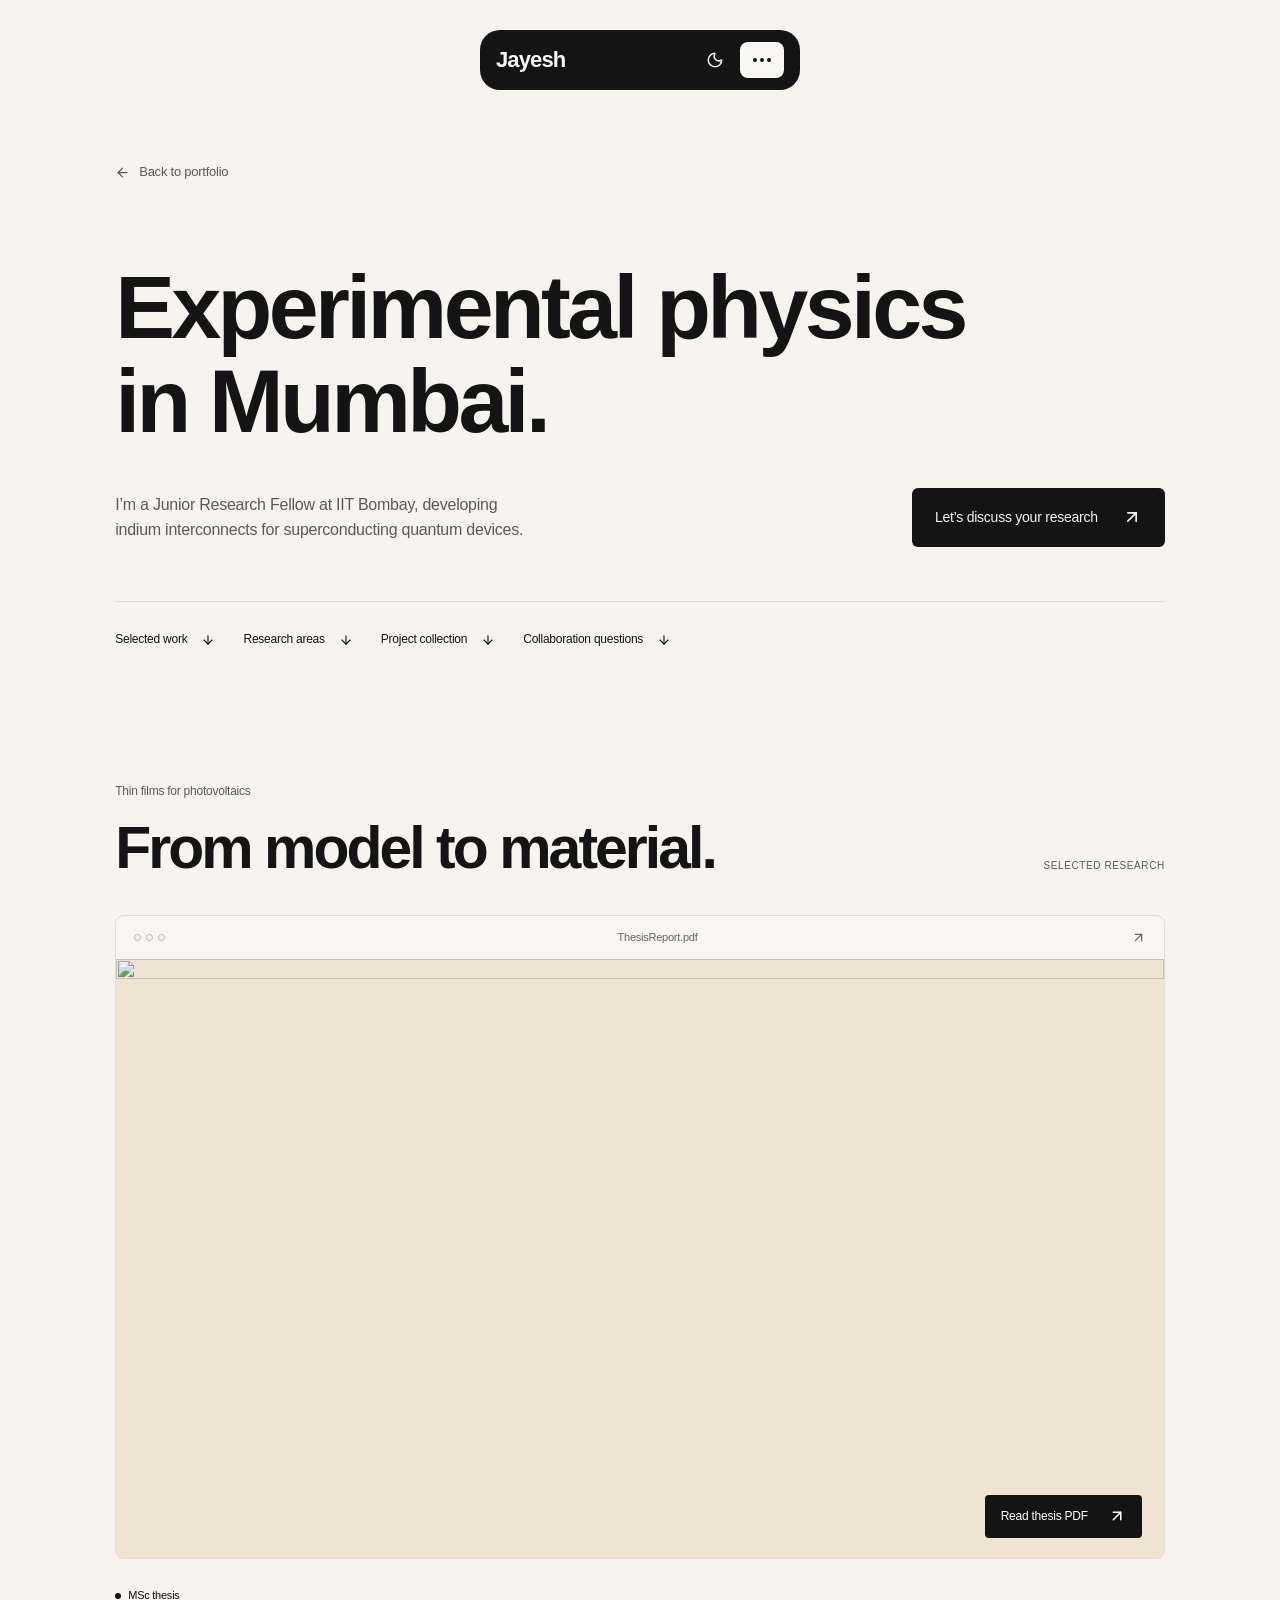
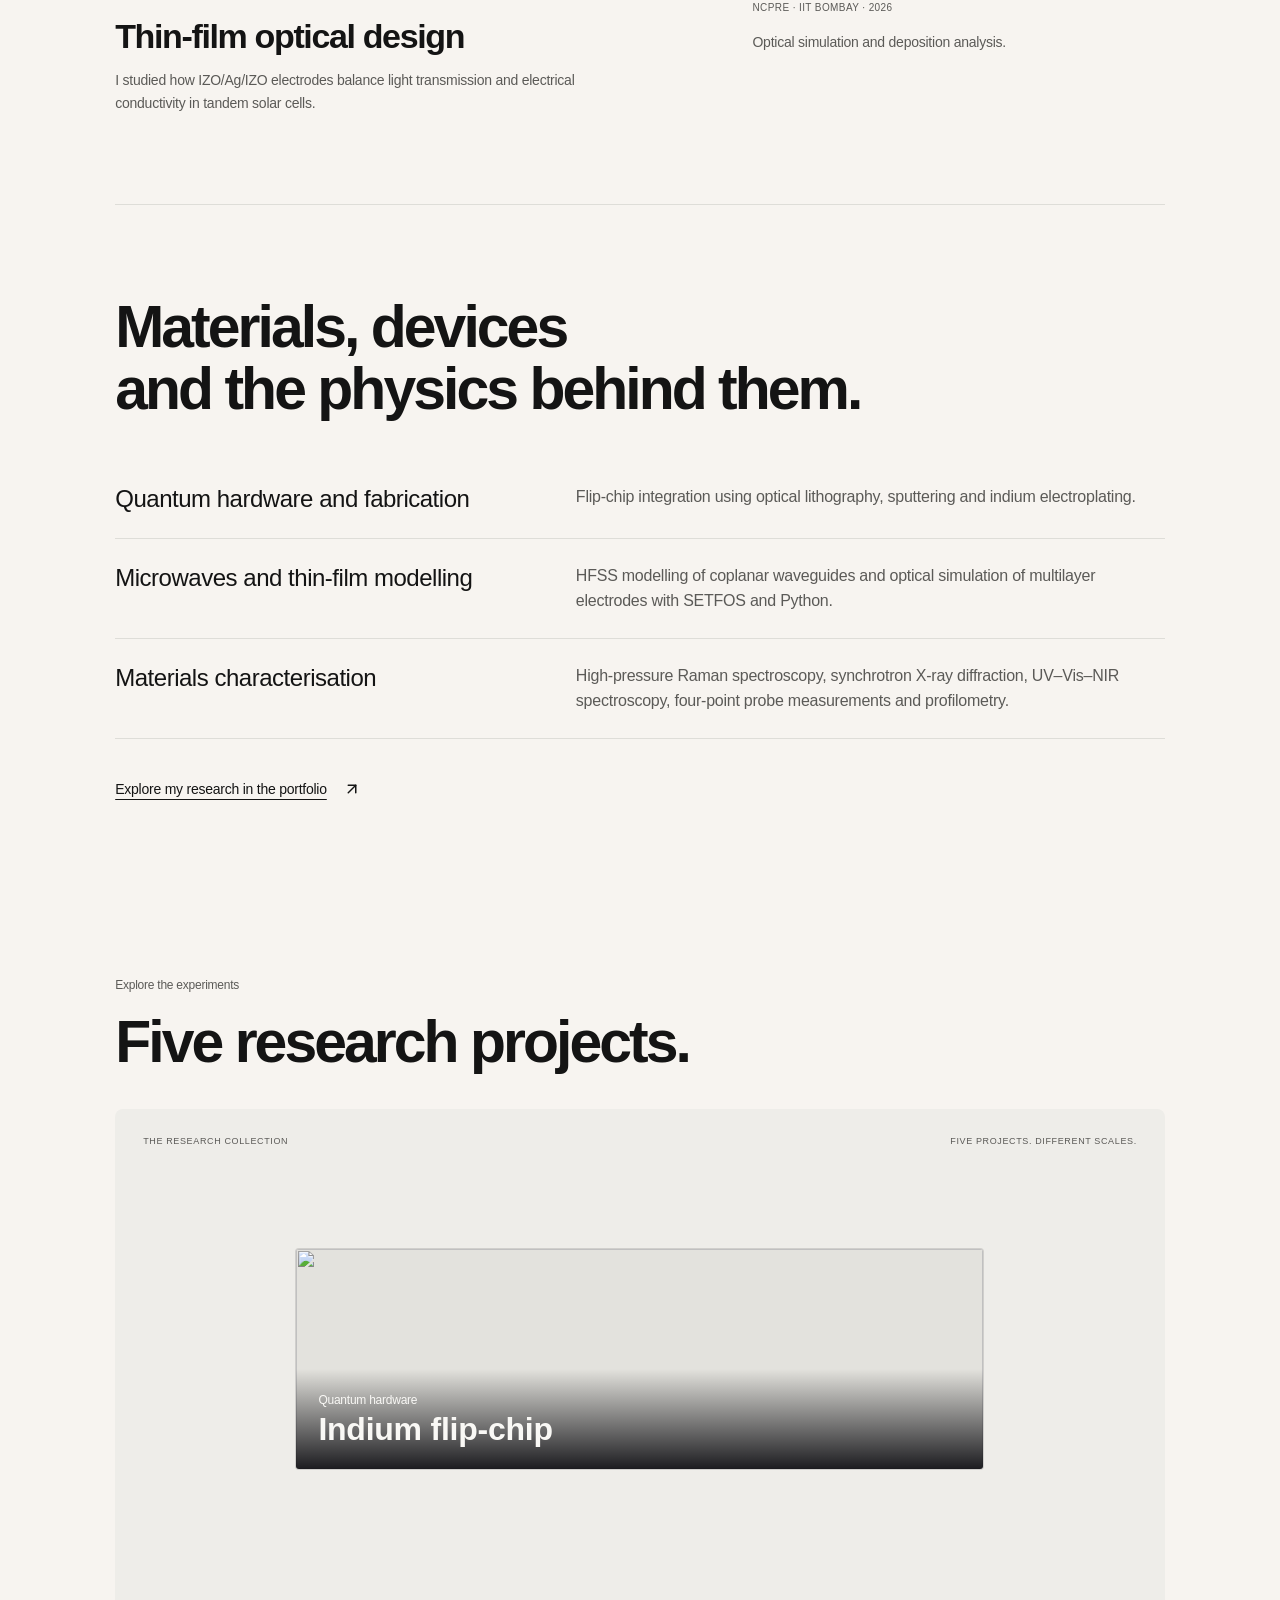
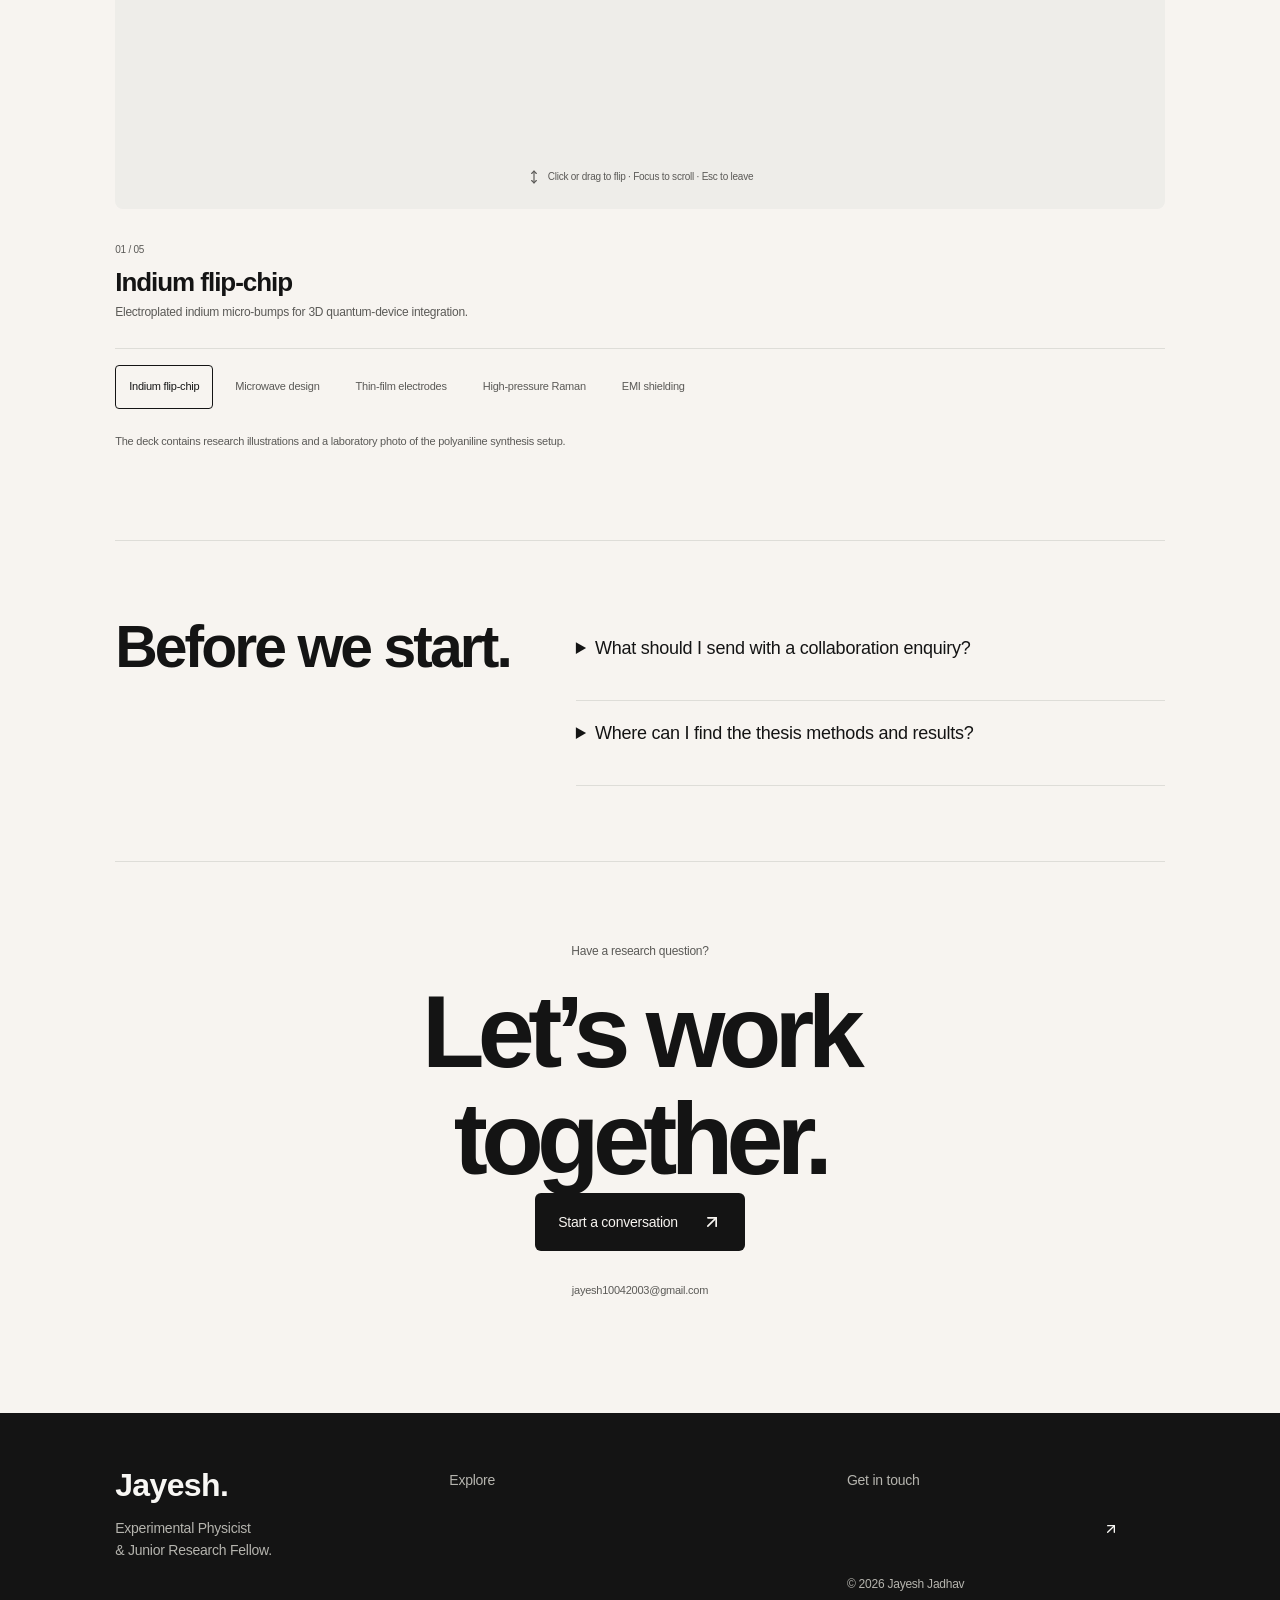
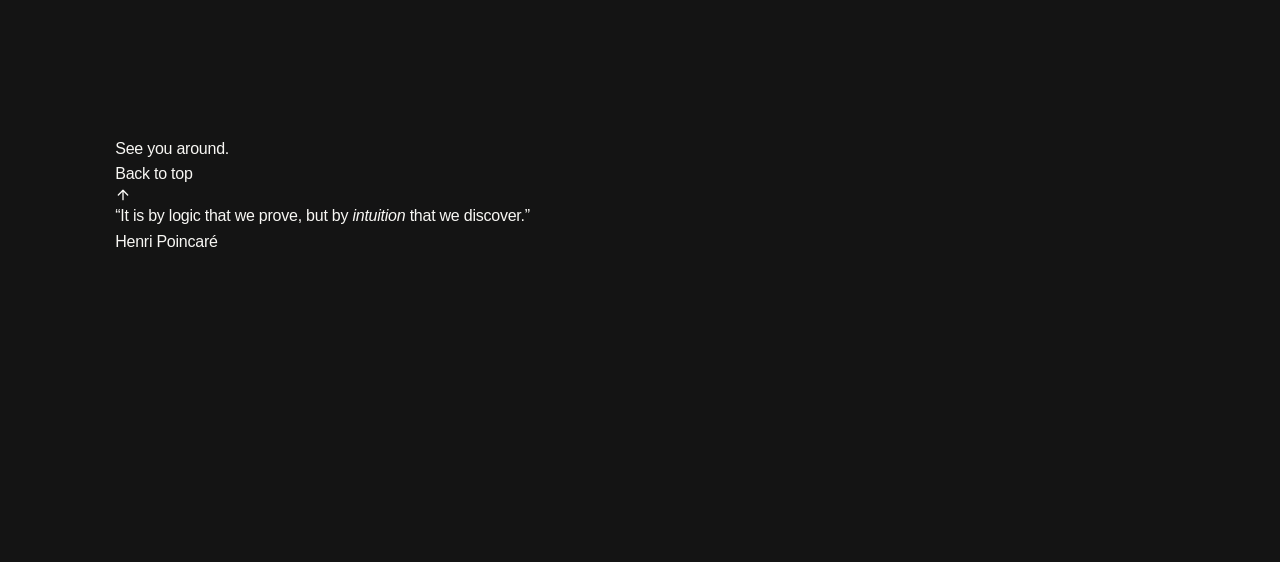
==== commit 57825333: "Fix report links and refresh portfolio details" ====
--- a/research/index.html
+++ b/research/index.html
@@ -33,7 +33,7 @@
         document.documentElement.dataset.theme = "light";
       }
     </script>
-    <script src="../reference-shell.js" defer></script>
+    <script src="../reference-shell.js?v=silent-menu" defer></script>
     <script src="../reference-crowd.js" defer></script>
     <script src="deck.js" defer></script>
   </head>
@@ -555,7 +555,7 @@
           </div>
           <a
             class="elite-preview"
-            href="https://portfolio-jayesh.github.io/JayeshJa/Assets/ThesisReport.pdf"
+            href="../research-documents/msc-thesis.pdf"
             aria-label="Read thesis PDF"
           >
             <div class="elite-browser">
@@ -639,8 +639,8 @@
             <article>
               <h3>Quantum hardware and fabrication</h3>
               <p>
-                Flip-chip integration using optical lithography, sputtering,
-                etching and indium electroplating.
+                Flip-chip integration using optical lithography, sputtering
+                and indium electroplating.
               </p>
             </article>
             <article>
--- a/reference-overrides.css
+++ b/reference-overrides.css
@@ -27,6 +27,12 @@
   #projects .section-heading h2 br { display: none; }
 }
 
+/* Preserve the road's shape when the first and last roles trade places. */
+@media (width > 1000px) {
+  .journey-roadmap > .journey-stop:first-of-type { padding-top: 0; }
+  .journey-roadmap > .journey-stop:last-of-type { padding-top: 20px; }
+}
+
 /* The opening line overlaps the portrait. Preserve contrast on small screens. */
 @media (max-width: 700px) {
   .hero-portrait-link img,
@@ -38,3 +44,38 @@
     background: var(--surface-strong);
   }
 }
+
+.nav-dialog[data-release-backdrop]::backdrop {
+  -webkit-backdrop-filter: none;
+  backdrop-filter: none;
+}
+
+/* The portfolio and Collaboration opt in to a native page handoff. */
+@media (prefers-reduced-motion: no-preference) {
+  @view-transition {
+    navigation: auto;
+  }
+
+  ::view-transition-group(root) {
+    animation-duration: 360ms;
+    animation-timing-function: cubic-bezier(.22, 1, .36, 1);
+  }
+
+  html[data-collaboration-pending]::after {
+    content: '';
+    position: fixed;
+    top: env(safe-area-inset-top, 0px);
+    left: 0;
+    z-index: 200;
+    width: 28%;
+    height: 2px;
+    pointer-events: none;
+    background: var(--sc-ink);
+    animation: collaboration-progress 1.2s ease-in-out infinite;
+  }
+}
+
+@keyframes collaboration-progress {
+  from { transform: translateX(-100%); }
+  to { transform: translateX(360%); }
+}
